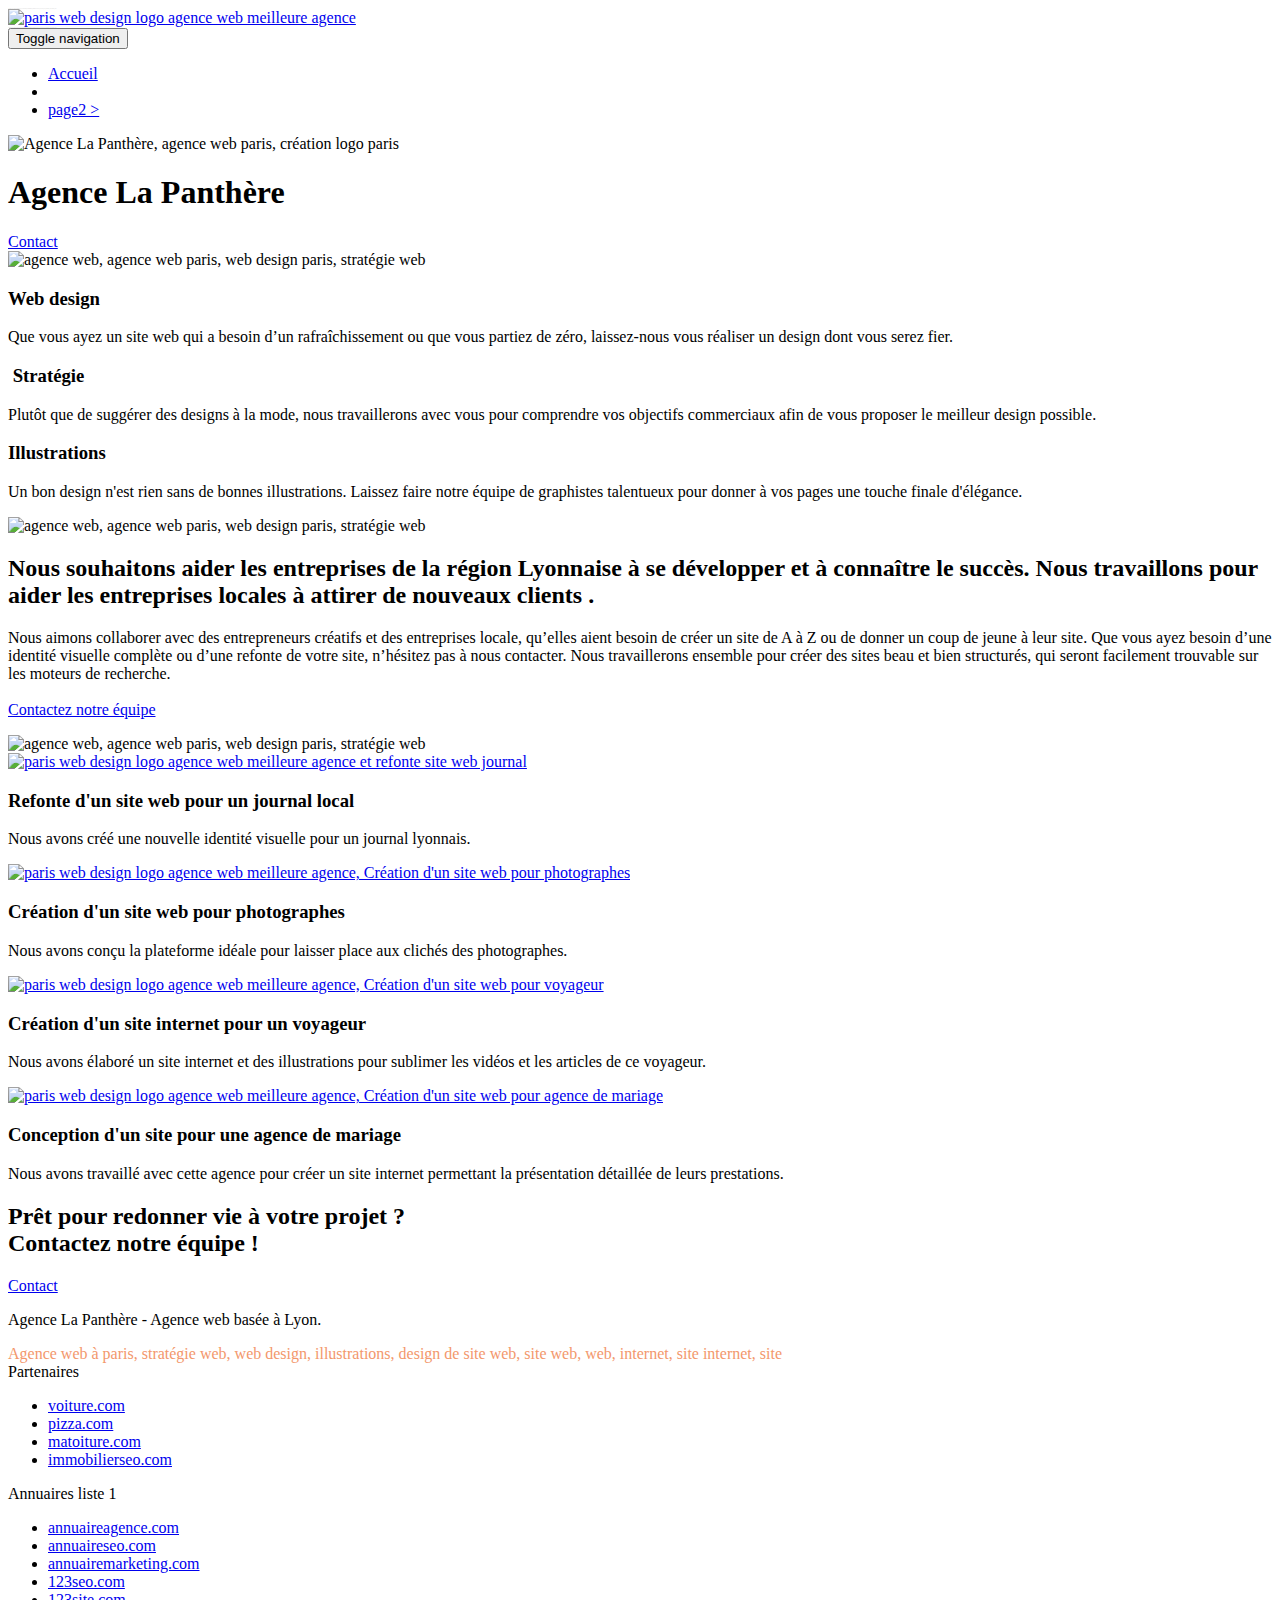
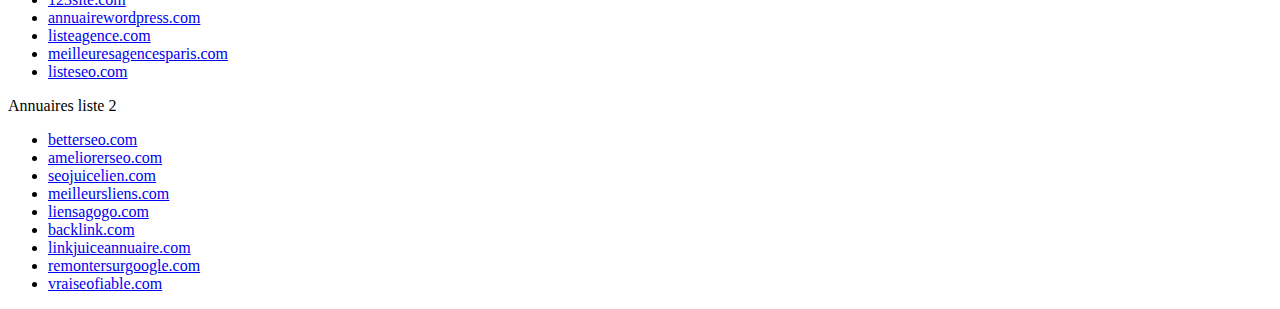
==== index.html @ 96811c32 "first commit" ====
<!doctype html>
<html lang="Default">
<head>
    <meta charset="utf-8">
    <meta name="keywords" content="seo, google, site web, site internet, agence design paris, agence design, agence design,agence design,agence design,agence design,agence design,agence design,agence design,agence design">
    <meta name="description" content="">
    <meta name="viewport" content="width=device-width, initial-scale=1.0, viewport-fit=cover">
    <link rel="shortcut icon" type="image/png" href="favicon.jpg">
    
	<link rel="stylesheet" type="text/css" href="./css/bootstrap.css">
	<link rel="stylesheet" type="text/css" href="style.css">
	<link rel="stylesheet" type="text/css" href="./css/font-awesome.css">
	<link rel="stylesheet" type="text/css" href="./css/et-line.css">
	
    
	<script src="./js/jquery-2.1.0.js"></script>
	<script src="./js/bootstrap.js"></script>
	<script src="./js/blocs.js"></script>
	<script src="./js/jquery.touchSwipe.js" defer></script>
	<script src="./js/gmaps.js"></script>

    <title>.</title>

    
<!-- Analytics -->
 
<!-- Analytics END -->
    
</head>
<body>
<!-- Principal conteneur -->
<div class="page-container">
    
<!-- bloc-0 -->
<div class="bloc bgc-white l-bloc " id="bloc-0">
	<div class="container bloc-sm">

		<nav class="navbar row">
			<div class="navbar-header">
				<div class="keywords" style="color:#cccccc;font-size:1px;">Agence web à paris, stratégie web, web design, illustrations, design de site web, site web, web, internet, site internet, site</div>
				<a class="navbar-brand" href="index.html"><img src="img/agence-la-panthere-monochrome.svg" alt="paris web design logo agence web meilleure agence" height="40" /></a>
				<div class="keywords" style="color:#cccccc;font-size:1px;">Agence web à paris, stratégie web, web design, illustrations, design de site web, site web, web, internet, site internet, site</div>
				<button id="nav-toggle" type="button" class="ui-navbar-toggle navbar-toggle" data-toggle="collapse" data-target=".navbar-1">
					<span class="sr-only">Toggle navigation</span><span class="icon-bar"></span><span class="icon-bar"></span><span class="icon-bar"></span>
				</button>
			</div>
			<div class="collapse navbar-collapse navbar-1 special-dropdown-nav">
				<ul class="site-navigation nav navbar-nav">
					<li>
						<a href="index.html">Accueil</a>
					</li>
					<li>
					</li>
					<li>
						<a href="page2.html">page2 &gt;</a>
					</li>
				</ul>
			</div>
		</nav>
	</div>
</div>
<!-- bloc-0 END -->

<!-- bloc-1-presentation -->
<div class="bloc bgc-dark-slate-blue bg-banniere d-bloc bg-t-edge bloc-bg-texture texture-paper b-parallax" id="bloc-1-hero">
	<div class="container bloc-lg">
		<div class="row tight-width-whitespace">
			<div class="col-sm-12">
				<img src="img/logo.png" class="center-block image-resize-mode" width="100" alt="Agence La Panthère, agence web paris, création logo paris" />
				<h1 class="text-center hero-bloc-text tc-white ">
					Agence La Panthère
				</h1>
				<div class="text-center">
					<a href="page2.html" class="btn btn-lg btn-clean btn-rd cta-hero btn-atomic-tangerine" id="cta-hero">Contact</a>
				</div>
			</div>
		</div>
	</div>
</div>
<!-- bloc-1-presentation END -->

<!-- bloc-2-services -->
<div class="bloc bgc-white l-bloc" id="bloc-2-services">
	<div class="container bloc-md">
		<div class="row">
			<div class="col-sm-12 text-center">
				<img alt="agence web, agence web paris, web design paris, stratégie web" src="img/title.png" />
			</div>
		</div>
		<div class="row voffset-lg med-width-whitespace">
			<div class="col-sm-4">
				<div class="text-center">
					<span class="et-icon-browser sm-shadow icon-dark-slate-blue icons icon-lg"></span>
				</div>
				<h3 class="mg-md text-center">
					Web design
				</h3>
				<p class="text-center ">
					Que vous ayez un site web qui a besoin d&rsquo;un rafraîchissement ou que vous partiez de zéro, laissez-nous vous réaliser un design dont vous serez fier.
				</p>
			</div>
			<div class="col-sm-4">
				<div class="text-center">
					<span class="et-icon-presentation sm-shadow icon-dark-slate-blue icons icon-lg"></span>
				</div>
				<h3 class="mg-md text-center">
					&nbsp;Stratégie
				</h3>
				<p class="text-center ">
					Plutôt que de suggérer des designs à la mode, nous travaillerons avec vous pour comprendre vos objectifs commerciaux afin de vous proposer le meilleur design possible.<br>
				</p>
			</div>
			<div class="col-sm-4">
				<div class="text-center">
					<span class="et-icon-edit sm-shadow icon-dark-slate-blue icons icon-lg"></span>
				</div>
				<h3 class="mg-md text-center">
					Illustrations
				</h3>
				<p class="text-center ">
					Un bon design n'est rien sans de bonnes illustrations. Laissez faire notre équipe de graphistes talentueux pour donner à vos pages une touche finale d'élégance.
				</p>
			</div>
		</div>
		<div class="row voffset-lg voffset">
			<div class="col-xs-12 col-md-8 col-md-offset-2 text-center">
				<img alt="agence web, agence web paris, web design paris, stratégie web" src="img/citation.png" />

			</div>
		</div>
	</div>
</div>
<!-- bloc-2-services END -->

<!-- bloc-3-what-i-do -->
<div class="bloc tc-white bgc-atomic-tangerine bg-presentation d-bloc bloc-bg-texture texture-paper b-parallax" id="bloc-3-what-i-do">
	<div class="container bloc-lg">
		<div class="row tight-width-whitespace black-background">
			<div class="col-sm-12">
				<h2 class="mg-md text-center tc-white">
					Nous souhaitons aider les entreprises de la région Lyonnaise à se développer et à connaître le succès. Nous travaillons pour aider les entreprises locales à attirer de nouveaux clients .<br>
				</h2>
				<p class="text-center white">
					Nous aimons collaborer avec des entrepreneurs créatifs et des entreprises locale, qu’elles aient besoin de créer un site de A à Z ou de donner un coup de jeune à leur site. Que vous ayez besoin d’une identité visuelle complète ou d’une refonte de votre site, n’hésitez pas à nous contacter. Nous travaillerons ensemble pour créer des sites beau et bien structurés, qui seront facilement trouvable sur les moteurs de recherche. <br><br><a class="ltc-white bold-link" href="page2.html">Contactez notre équipe</a><br>
				</p>
			</div>
		</div>
	</div>
</div>
<!-- bloc-3-what-i-do END -->

<!-- bloc-4-portfolio -->
<div class="bloc bgc-white bg-lines-h2-bg bg-repeat l-bloc" id="bloc-4-portfolio">
	<div class="container bloc-lg">
		<div class="row">
			<div class="col-sm-12 text-center">
				<img alt="agence web, agence web paris, web design paris, stratégie web" src="img/title2.png" />
			</div>
		</div>
		<div class="row tight-width-whitespace portfolio-row">
			<div class="col-sm-6">
				<a href="#" data-lightbox="img/1.jpg" data-gallery-id="gallery-1" data-caption="Refonte d'un site web pour un journal local" data-frame="snapshot-lb"><img src="img/1.jpg" alt="paris web design logo agence web meilleure agence et refonte site web journal" class="img-responsive portfolio-thumb" /></a>
				<h3 class="mg-md text-center">
					Refonte d'un site web pour un journal local
				</h3>
				<p class="text-center">
					Nous avons créé une nouvelle identité visuelle pour un journal lyonnais.
				</p>
			</div>
			<div class="col-sm-6">
				<a href="#" data-lightbox="img/2.jpg" data-gallery-id="gallery-1" data-caption="Création d'un site web pour photographes" data-frame="snapshot-lb"><img src="img/2.jpg" class="img-responsive portfolio-thumb" alt="paris web design logo agence web meilleure agence, Création d'un site web pour photographes" /></a>
				<h3 class="mg-md text-center">
					Création d'un site web pour photographes
				</h3>
				<p class="text-center">
					Nous avons conçu la plateforme idéale pour laisser place aux clichés des photographes.
				</p>
			</div>
		</div>
		<div class="row tight-width-whitespace portfolio-row">
			<div class="col-sm-6">
				<a href="#" data-lightbox="img/3.bmp" data-gallery-id="gallery-1" data-caption="Création d'un site internet pour un voyageur" data-frame="snapshot-lb"><img src="img/3.bmp" class="img-responsive portfolio-thumb" alt="paris web design logo agence web meilleure agence, Création d'un site web pour voyageur"/></a>
				<h3 class="mg-md text-center">
					Création d'un site internet pour un voyageur
				</h3>
				<p class="text-center">
					Nous avons élaboré un site internet et des illustrations pour sublimer les vidéos et les articles de ce voyageur.
				</p>
			</div>
			<div class="col-sm-6">
				<a href="#" data-lightbox="img/4.bmp" data-gallery-id="gallery-1" data-caption="Conception d'un site pour une agence de mariage" data-frame="snapshot-lb"><img src="img/4.bmp" class="img-responsive portfolio-thumb" alt="paris web design logo agence web meilleure agence, Création d'un site web pour agence de mariage" /></a>
				<h3 class="mg-md text-center">
					Conception d'un site pour une agence de mariage
				</h3>
				<p class="text-center">
					Nous avons travaillé avec cette agence pour créer un site internet permettant la présentation détaillée de leurs prestations.
				</p>
			</div>
		</div>
	</div>
</div>
<!-- bloc-4-portfolio END -->

<!-- bloc-5-cta -->
<div class="bloc bgc-dark-slate-blue bg-banniere d-bloc bloc-bg-texture texture-paper" id="bloc-5-cta">
	<div class="container bloc-lg">
		<div class="row">
			<h2 class="mg-md text-center tc-white">
				Prêt pour redonner vie à votre projet ?<br>Contactez notre équipe !
			</h2>
			<div class="col-sm-12 text-center">
				<a href="page2.html" class="btn btn-atomic-tangerine btn-clean btn-rd btn-lg cta-hero">Contact</a>
			</div>
		</div>
	</div>
</div>
<!-- bloc-5-cta END -->

<!-- Footer - bloc-8 -->
<div class="bloc bgc-atomic-tangerine d-bloc" id="bloc-8">
	<div class="container bloc-sm">
		<div class="row">
			<div class="col-sm-12">
				<p class="text-center white">
					Agence La Panthère - Agence web basée à Lyon.<br>
				</p>
				<div class="row row-no-gutters social">
					<div class="col-sm-3">
						<div class="text-center">
							<a class="social" href="index.html"><span class="fa fa-twitter icon-md"></span></a>
						</div>
					</div>
					<div class="col-sm-3">
						<div class="text-center">
							<a class="social" href="index.html"><span class="fa fa-facebook icon-md"></span></a>
						</div>
					</div>
					<div class="col-sm-3">
						<div class="text-center">
							<a class="social" href="index.html"><span class="fa fa-dribbble icon-md"></span></a>
						</div>
					</div>
					<div class="col-sm-3">
						<div class="text-center">
							<a class="social" href="index.html"><span class="fa fa-instagram icon-md"></span></a>
						</div>
					</div>
					<div class="keywords" style="color:#F3976C;">Agence web à paris, stratégie web, web design, illustrations, design de site web, site web, web, internet, site internet, site</div>
				</div>
				<div class="row">
					<div class="col-sm-4">
						Partenaires
							<ul>
								<li><a href="voiture.com">voiture.com</a></li>
								<li><a href="pizza.com">pizza.com</a></li>
								<li><a href="matoiture.com">matoiture.com</a></li>
								<li><a href="immobilierseo.com">immobilierseo.com</a></li>
							</ul>		
					</div>
					<div class="col-sm-4">
						Annuaires liste 1
						<ul>
							<li><a href="annuaireagence.com">annuaireagence.com</a></li>
							<li><a href="annuaireseo.com">annuaireseo.com</a></li>
							<li><a href="annuairemarketing.com">annuairemarketing.com</a></li>
							<li><a href="123seoture.com">123seo.com</a></li>
							<li><a href="123site.com">123site.com</a></li>
							<li><a href="annuairewordpress.com">annuairewordpress.com</a></li>
							<li><a href="listeagence.com">listeagence.com</a></li>
							<li><a href="meilleuresagencesparis.com">meilleuresagencesparis.com</a></li>
							<li><a href="listeseo.com">listeseo.com</a></li>
						</ul>
					</div>
					<div class="col-sm-4">
						Annuaires liste 2
						<ul>
							<li><a href="betterseo.com">betterseo.com</a></li>
							<li><a href="ameliorerseo.com">ameliorerseo.com</a></li>
							<li><a href="seojuicelien.com">seojuicelien.com</a></li>
							<li><a href="meilleursliens.com">meilleursliens.com</a></li>
							<li><a href="liensagogo.com">liensagogo.com</a></li>
							<li><a href="backlink.com">backlink.com</a></li>
							<li><a href="linkjuiceannuaire.com">linkjuiceannuaire.com</a></li>
							<li><a href="remontersurgoogle.com">remontersurgoogle.com</a></li>
							<li><a href="vraiseofiable.com">vraiseofiable.com</a></li>
						</ul>
					</div>
				</div>
			</div>
		</div>
	</div>
</div>
<!-- Footer - bloc-8 END -->

</div>
<!-- Principal conteneur END -->
    

</body>
</html>
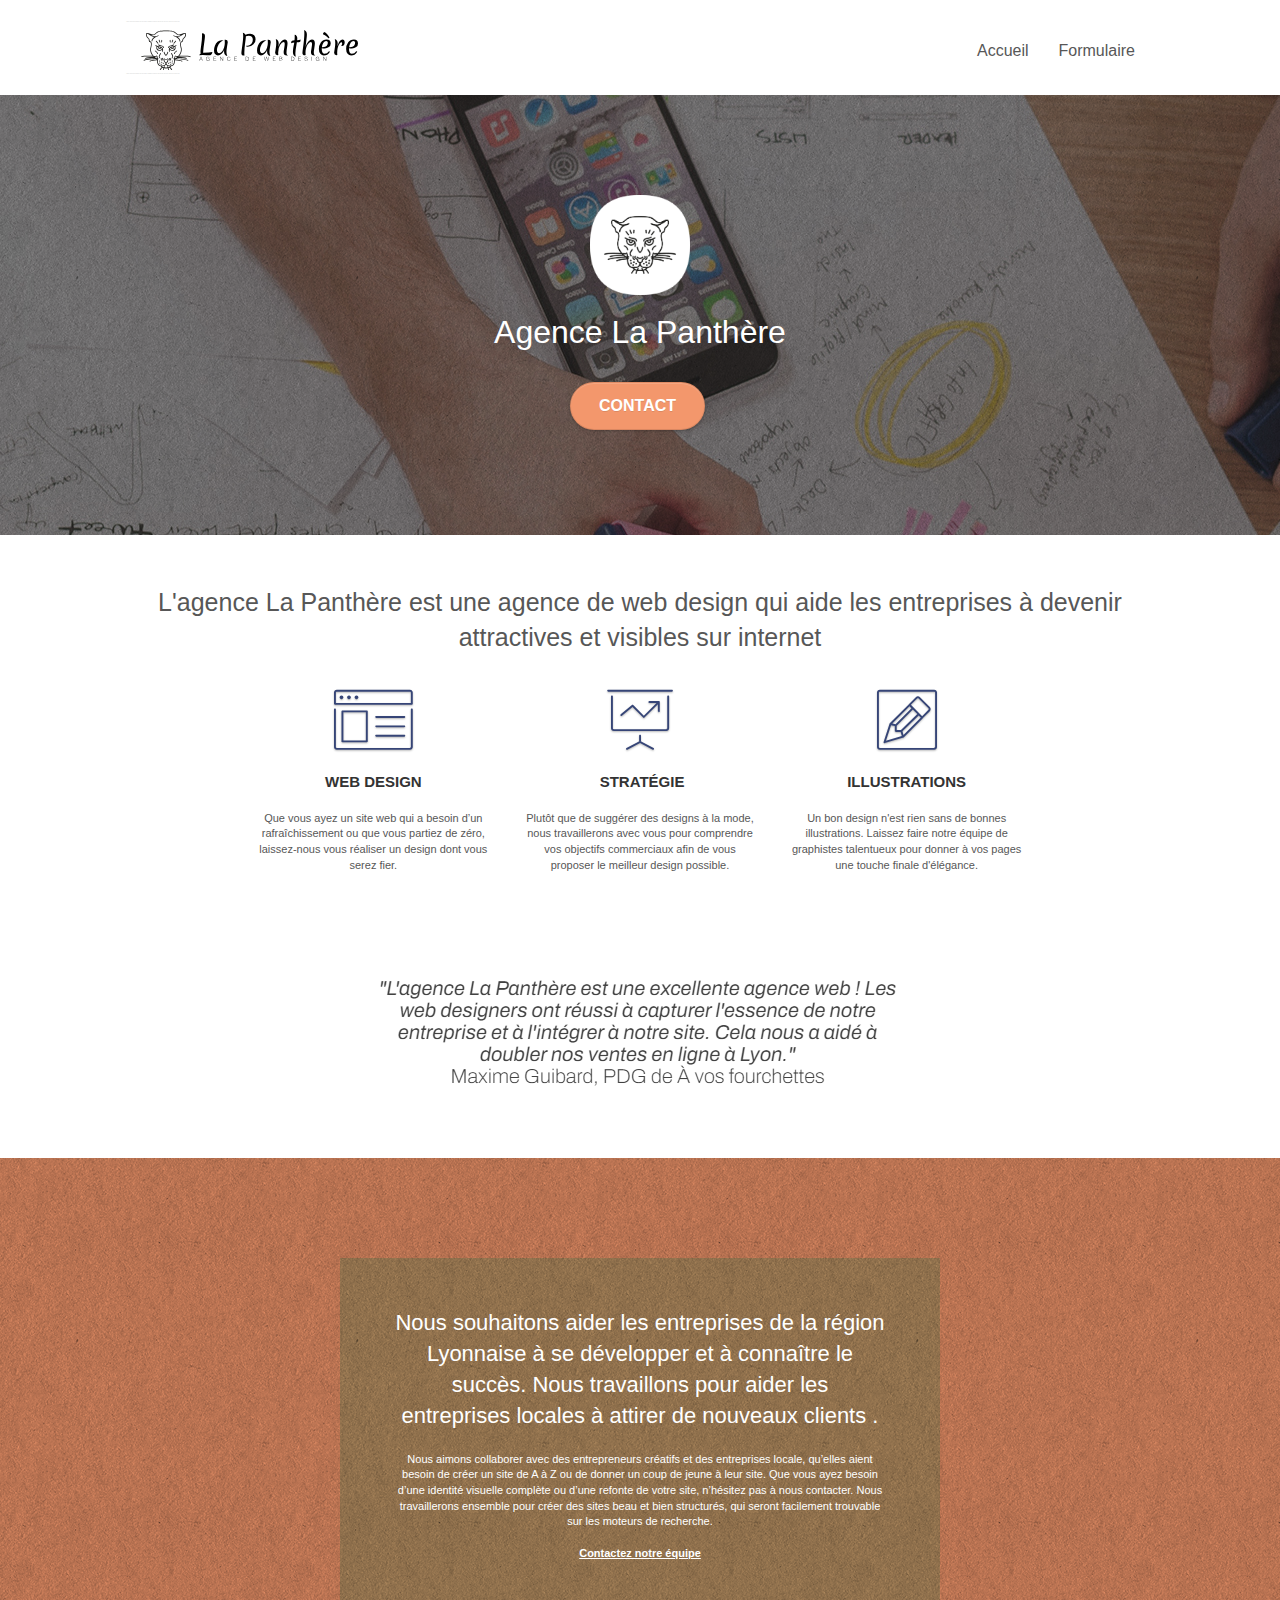
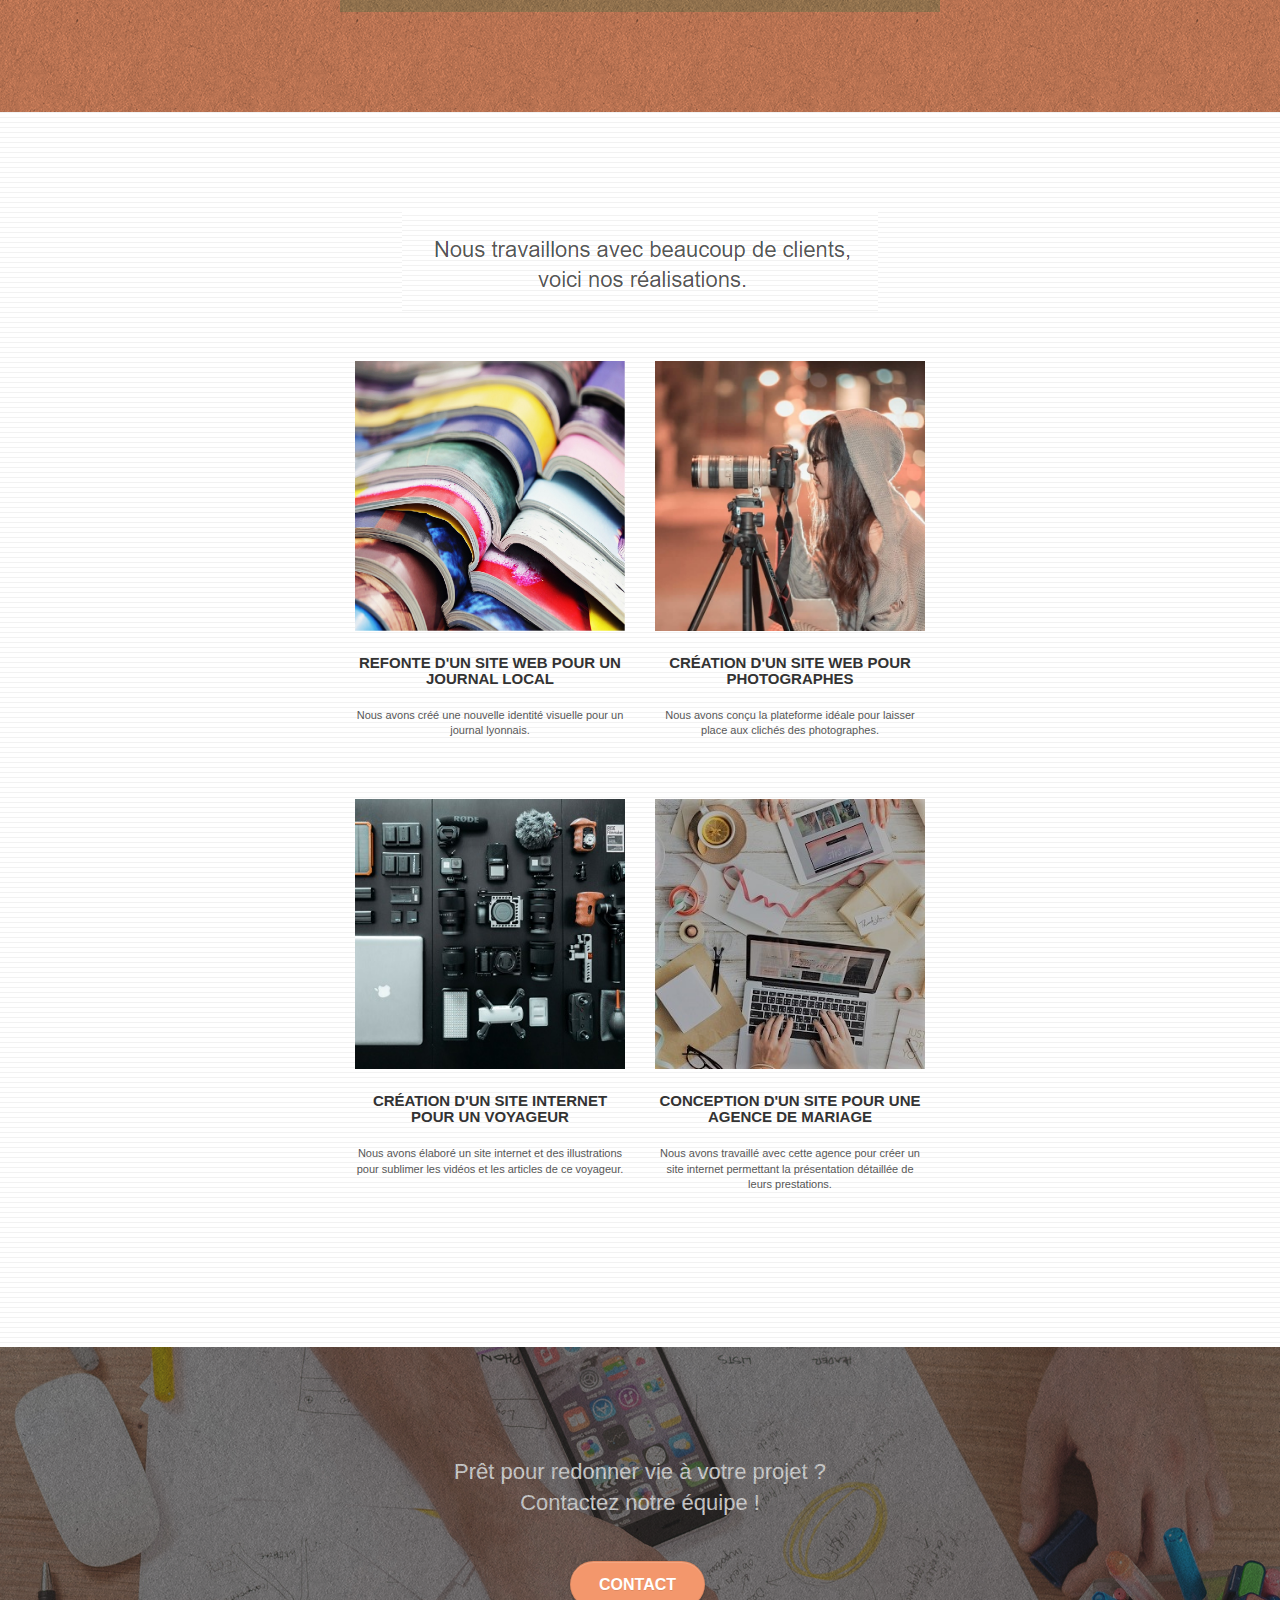
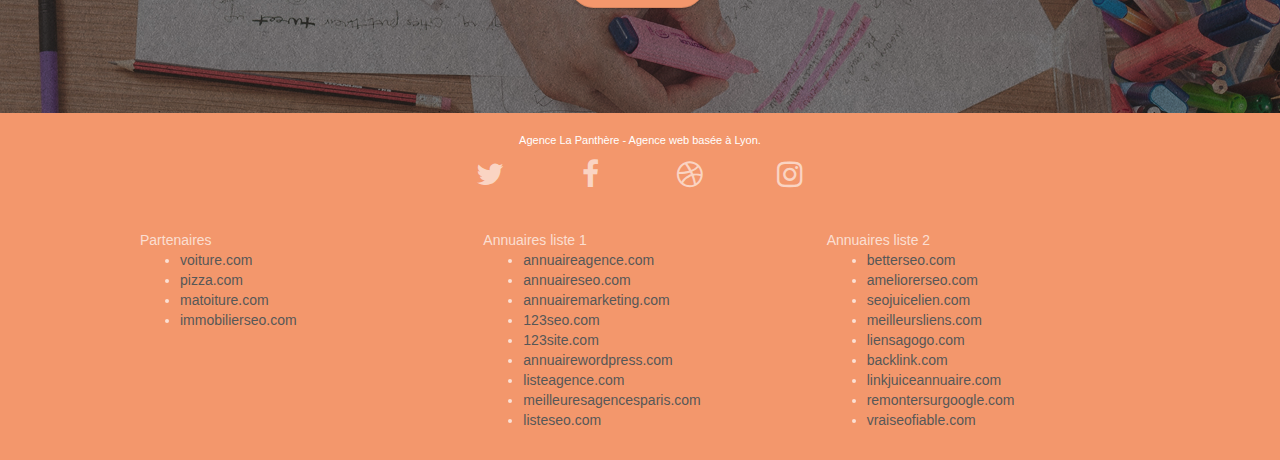
==== commit 85d991bf: "ajout de 8 changements" ====
--- a/index.html
+++ b/index.html
@@ -1,5 +1,5 @@
 <!doctype html>
-<html lang="Default">
+<html lang="fr">
 <head>
     <meta charset="utf-8">
     <meta name="keywords" content="seo, google, site web, site internet, agence design paris, agence design, agence design,agence design,agence design,agence design,agence design,agence design,agence design,agence design">
@@ -19,7 +19,7 @@
 	<script src="./js/jquery.touchSwipe.js" defer></script>
 	<script src="./js/gmaps.js"></script>
 
-    <title>.</title>
+    <title>La Panthère</title>
 
     
 <!-- Analytics -->
@@ -52,7 +52,7 @@
 					<li>
 					</li>
 					<li>
-						<a href="page2.html">page2 &gt;</a>
+						<a href="page2.html">Formulaire</a>
 					</li>
 				</ul>
 			</div>
@@ -83,8 +83,8 @@
 <div class="bloc bgc-white l-bloc" id="bloc-2-services">
 	<div class="container bloc-md">
 		<div class="row">
-			<div class="col-sm-12 text-center">
-				<img alt="agence web, agence web paris, web design paris, stratégie web" src="img/title.png" />
+			<div class="paragraphe-block-2">
+				<p> L'agence La Panthère est une agence de web design qui aide les entreprises à devenir attractives et visibles sur internet </p>
 			</div>
 		</div>
 		<div class="row voffset-lg med-width-whitespace">
--- a/style.css
+++ b/style.css
@@ -0,0 +1,1049 @@
+body {
+    margin: 0;
+    padding: 0;
+    background: #FFF;
+    overflow-x: hidden;
+    -webkit-font-smoothing: antialiased;
+    -moz-osx-font-smoothing: grayscale;
+}
+
+a,
+button {
+    transition: all .3s ease-in-out;
+    outline: none!important;
+}
+
+a:hover {
+    text-decoration: none;
+    cursor: pointer;
+}
+
+#page-loading-blocs-notifaction {
+    position: fixed;
+    top: 0;
+    bottom: 0;
+    width: 100%;
+    z-index: 100000;
+    background: #FFFFFF url("img/pageload-spinner.gif") no-repeat center center;
+}
+
+.bloc {
+    width: 100%;
+    clear: both;
+    background: 50% 50% no-repeat;
+    padding: 0 50px;
+    -webkit-background-size: cover;
+    -moz-background-size: cover;
+    -o-background-size: cover;
+    background-size: cover;
+    position: relative;
+}
+
+.bloc .container {
+    padding-left: 0;
+    padding-right: 0;
+}
+
+.bloc-lg {
+    padding: 100px 50px;
+}
+
+.bloc-md {
+    padding: 50px;
+}
+
+.bloc-sm {
+    padding: 20px 50px;
+}
+
+.bg-center,
+.bg-l-edge,
+.bg-r-edge,
+.bg-t-edge,
+.bg-b-edge,
+.bg-tl-edge,
+.bg-bl-edge,
+.bg-tr-edge,
+.bg-br-edge,
+.bg-repeat {
+    -webkit-background-size: auto!important;
+    -moz-background-size: auto!important;
+    -o-background-size: auto!important;
+    background-size: auto!important;
+}
+
+.bg-repeat {
+    background: repeat;
+}
+
+.bg-t-edge {
+    background: top no-repeat;
+}
+
+.bloc-bg-texture::before {
+    content: "";
+    background-size: 2px 2px;
+    position: absolute;
+    top: 0;
+    bottom: 0;
+    left: 0;
+    right: 0;
+}
+
+.texture-paper::before {
+    background: url("img/texture-paper.png");
+    background-size: 280px 280px;
+}
+
+.b-parallax {
+    background-attachment: fixed;
+}
+
+.d-bloc {
+    color: rgba(255, 255, 255, .7);
+}
+
+.d-bloc button:hover {
+    color: rgba(255, 255, 255, .9);
+}
+
+.d-bloc .icon-round,
+.d-bloc .icon-square,
+.d-bloc .icon-rounded,
+.d-bloc .icon-semi-rounded-a,
+.d-bloc .icon-semi-rounded-b {
+    border-color: rgba(255, 255, 255, .9);
+}
+
+.d-bloc .divider-h span {
+    border-color: rgba(255, 255, 255, .2);
+}
+
+.d-bloc .a-btn,
+.d-bloc .navbar a,
+.d-bloc .navbar-brand,
+.d-bloc a .icon-sm,
+.d-bloc a .icon-md,
+.d-bloc a .icon-lg,
+.d-bloc a .icon-xl,
+.d-bloc h1 a,
+.d-bloc h2 a,
+.d-bloc h3 a,
+.d-bloc h4 a,
+.d-bloc h5 a,
+.d-bloc h6 a,
+.d-bloc p a {
+    color: rgba(255, 255, 255, .6);
+}
+
+.d-bloc .a-btn:hover,
+.d-bloc .navbar a:hover,
+.d-bloc .navbar-brand:hover,
+.d-bloc a:hover .icon-sm,
+.d-bloc a:hover .icon-md,
+.d-bloc a:hover .icon-lg,
+.d-bloc a:hover .icon-xl,
+.d-bloc h1 a:hover,
+.d-bloc h2 a:hover,
+.d-bloc h3 a:hover,
+.d-bloc h4 a:hover,
+.d-bloc h5 a:hover,
+.d-bloc h6 a:hover,
+.d-bloc p a:hover {
+    color: rgba(255, 255, 255, 1);
+}
+
+.d-bloc .navbar-toggle .icon-bar {
+    background: rgba(255, 255, 255, 1);
+}
+
+.d-bloc .btn-wire,
+.d-bloc .btn-wire:hover {
+    color: rgba(255, 255, 255, 1);
+    border-color: rgba(255, 255, 255, 1);
+}
+
+.d-bloc .panel {
+    color: rgba(0, 0, 0, .5);
+}
+
+.d-bloc .panel button:hover {
+    color: rgba(0, 0, 0, .7);
+}
+
+.d-bloc .panel icon {
+    border-color: rgba(0, 0, 0, .7);
+}
+
+.d-bloc .panel .divider-h span {
+    border-color: rgba(0, 0, 0, .1);
+}
+
+.d-bloc .panel .a-btn {
+    color: rgba(0, 0, 0, .6);
+}
+
+.d-bloc .panel .a-btn:hover {
+    color: rgba(0, 0, 0, 1);
+}
+
+.d-bloc .panel .btn-wire,
+.d-bloc .panel .btn-wire:hover {
+    color: rgba(0, 0, 0, .7);
+    border-color: rgba(0, 0, 0, .3);
+}
+
+.d-bloc .panel,
+.l-bloc {
+    color: rgba(0, 0, 0, .5);
+}
+
+.d-bloc .panel button:hover,
+.l-bloc button:hover {
+    color: rgba(0, 0, 0, .7);
+}
+
+.l-bloc .icon-round,
+.l-bloc .icon-square,
+.l-bloc .icon-rounded,
+.l-bloc .icon-semi-rounded-a,
+.l-bloc .icon-semi-rounded-b {
+    border-color: rgba(0, 0, 0, .7);
+}
+
+.d-bloc .panel .divider-h span,
+.l-bloc .divider-h span {
+    border-color: rgba(0, 0, 0, .1);
+}
+
+.d-bloc .panel .a-btn,
+.l-bloc .a-btn,
+.l-bloc .navbar a,
+.l-bloc .navbar-brand,
+.l-bloc a .icon-sm,
+.l-bloc a .icon-md,
+.l-bloc a .icon-lg,
+.l-bloc a .icon-xl,
+.l-bloc h1 a,
+.l-bloc h2 a,
+.l-bloc h3 a,
+.l-bloc h4 a,
+.l-bloc h5 a,
+.l-bloc h6 a,
+.l-bloc p a {
+    color: rgba(0, 0, 0, .6);
+}
+
+.d-bloc .panel .a-btn:hover,
+.l-bloc .a-btn:hover,
+.l-bloc .navbar a:hover,
+.l-bloc .navbar-brand:hover,
+.l-bloc a:hover .icon-sm,
+.l-bloc a:hover .icon-md,
+.l-bloc a:hover .icon-lg,
+.l-bloc a:hover .icon-xl,
+.l-bloc h1 a:hover,
+.l-bloc h2 a:hover,
+.l-bloc h3 a:hover,
+.l-bloc h4 a:hover,
+.l-bloc h5 a:hover,
+.l-bloc h6 a:hover,
+.l-bloc p a:hover {
+    color: rgba(0, 0, 0, 1);
+}
+
+.l-bloc .navbar-toggle .icon-bar {
+    color: rgba(0, 0, 0, .6);
+}
+
+.d-bloc .panel .btn-wire,
+.d-bloc .panel .btn-wire:hover,
+.l-bloc .btn-wire,
+.l-bloc .btn-wire:hover {
+    color: rgba(0, 0, 0, .7);
+    border-color: rgba(0, 0, 0, .3);
+}
+
+.voffset {
+    margin-top: 30px;
+}
+
+.voffset-lg {
+    margin-top: 80px;
+}
+
+.row-no-gutters {
+    margin-right: 0;
+    margin-left: 0;
+}
+
+.row.row-no-gutters > [class^="col-"],
+.row.row-no-gutters > [class*=" col-"] {
+    padding-right: 0;
+    padding-left: 0;
+}
+
+#bloc-1-hero h1 {
+    font-size: 32px;
+}
+
+.navbar {
+    margin-bottom: 0;
+    z-index: 1;
+}
+
+.navbar-brand {
+    height: auto;
+    padding: 3px 15px;
+    font-size: 25px;
+    font-weight: normal;
+    font-weight: 600;
+    line-height: 44px;
+}
+
+.navbar-brand img {
+    max-height: 200px;
+    margin: 0 5px 0 0;
+    display: inline;
+}
+
+.navbar-brand img[src$=svg] {
+    min-width: 100px;
+}
+
+.nav-center .navbar-brand img {
+    margin: 0;
+}
+
+.navbar .nav {
+    padding-top: 2px;
+    margin-right: -16px;
+    float: right;
+    z-index: 1;
+}
+
+.nav > li {
+    float: left;
+    margin-top: 4px;
+    font-size: 16px;
+}
+
+.navbar-nav .open .dropdown-menu > li > a {
+    text-align: inherit;
+}
+
+.nav > li a:hover,
+.nav > li a:focus {
+    background: transparent;
+}
+
+.navbar-toggle {
+    margin: 10px 10px 0 0;
+    border: 0px;
+}
+
+.navbar-toggle:hover {
+    background: transparent!important;
+}
+
+.navbar-toggle .icon-bar {
+    background-color: rgba(0, 0, 0, .5);
+    width: 26px;
+}
+
+.nav-invert .navbar .nav {
+    float: left;
+}
+
+.nav-invert .navbar-header,
+.nav-invert .navbar-brand {
+    float: right;
+    position: relative;
+    z-index: 2;
+}
+
+@media (min-width: 768px) {
+    .site-navigation {
+        position: absolute;
+        top: 50%;
+        right: 20px;
+        transform: translate(0, -50%);
+        -webkit-transform: translateY(-50%);
+    }
+    .nav > li .dropdown-menu a,
+    .nav > li .dropdown-menu a:hover {
+        color: #484848;
+    }
+    .nav-invert .site-navigation {
+        left: 0;
+        right: 0;
+    }
+    .nav-center {
+        text-align: center;
+    }
+    .nav-center .navbar-header {
+        width: 100%;
+    }
+    .nav-center .navbar-header,
+    .nav-center .navbar-brand,
+    .nav-center .nav > li {
+        float: none;
+        display: inline-block;
+    }
+    .nav-center .site-navigation {
+        position: relative;
+        width: 100%;
+        right: 0;
+        margin-right: 0px;
+        margin-top: 20px;
+    }
+    .nav-center.mini-nav .navbar-toggle {
+        float: none;
+        margin: 10px auto 0;
+    }
+}
+
+.nav > li > .dropdown a {
+    background: none!important;
+    display: block;
+    padding: 14px 15px;
+}
+
+nav .caret {
+    margin: 0 5px;
+}
+
+.dropdown-menu .dropdown-menu {
+    top: -8px;
+    left: 100%;
+}
+
+.dropdown-menu .dropmenu-flow-right {
+    top: 100%;
+    left: 0;
+    margin-left: -1px;
+    border-top-left-radius: 0;
+    border-top-right-radius: 0;
+}
+
+.dropdown-menu .dropdown span {
+    border: 4px solid black;
+    border-top-color: transparent;
+    border-right-color: transparent;
+    border-bottom-color: transparent;
+    margin: 6px -5px 0 0!important;
+    float: right;
+}
+
+.mg-md {
+    margin-top: 10px;
+    margin-bottom: 20px;
+}
+
+.mg-lg {
+    margin-top: 10px;
+    margin-bottom: 40px;
+}
+
+.btn {
+    margin: 0 5px 5px 0;
+}
+
+.btn.pull-right {
+    margin: 0 0 5px 5px;
+}
+
+.btn-d,
+.btn-d:hover,
+.btn-d:focus {
+    color: #FFF;
+    background: rgba(0, 0, 0, .3);
+}
+
+button {
+    outline: none!important;
+}
+
+.btn-rd {
+    border-radius: 40px;
+}
+
+.btn-clean {
+    border: 1px solid rgba(0, 0, 0, .08);
+    border-bottom-color: rgba(0, 0, 0, .1);
+    text-shadow: 0 1px 0 rgba(0, 0, 1, .1);
+    box-shadow: 0 1px 3px rgba(0, 0, 1, .25), inset 0 1px 0 0 rgba(255, 255, 255, .15);
+}
+
+.icon-md {
+    font-size: 30px!important;
+}
+
+.icon-lg {
+    font-size: 60px!important;
+}
+
+.sm-shadow {
+    text-shadow: 0 1px 2px rgba(0, 0, 0, .3);
+}
+
+.panel-sq,
+.panel-sq .panel-heading,
+.panel-sq .panel-footer {
+    border-radius: 0;
+}
+
+.panel-rd {
+    border-radius: 30px;
+}
+
+.panel-rd .panel-heading {
+    border-radius: 29px 29px 0 0;
+}
+
+.panel-rd .panel-footer {
+    border-radius: 0 0 29px 29px;
+}
+
+.form-control {
+    border-color: rgba(0, 0, 0, .1);
+    box-shadow: none;
+}
+
+.scrollToTop {
+    width: 40px;
+    height: 40px;
+    position: fixed;
+    bottom: 20px;
+    right: 20px;
+    opacity: 0;
+    z-index: 500;
+    transition: all .3s ease-in-out;
+}
+
+.scrollToTop span {
+    margin-top: 6px;
+}
+
+.showScrollTop {
+    font-size: 14px;
+    opacity: 1;
+}
+
+a[data-lightbox] {
+    position: relative;
+    display: block;
+    text-align: center;
+}
+
+a[data-lightbox]:hover::before {
+    content: "+";
+    font-family: "HelveticaNeue-Light", "Helvetica Neue Light", "Helvetica Neue", Helvetica, Arial;
+    font-size: 32px;
+    width: 50px;
+    height: 50px;
+    margin-left: -25px;
+    border-radius: 50%;
+    background: rgba(0, 0, 0, .6);
+    color: #FFF;
+    font-weight: 100;
+    z-index: 1;
+    position: absolute;
+    top: 50%;
+    transform: translateY(-50%);
+    -webkit-transform: translateY(-50%);
+}
+
+a[data-lightbox]:hover img {
+    opacity: 0.6;
+    -webkit-animation-fill-mode: none;
+    animation-fill-mode: none;
+}
+
+#lightbox-modal {
+    display: flex;
+    align-items: center;
+}
+
+#lightbox-modal .modal-dialog {
+    width: 90%;
+    max-width: 900px;
+    margin: 0 auto 0;
+}
+
+#lightbox-modal .modal-dialog img {
+    max-height: 90vh;
+    margin: 0 auto;
+}
+
+.lightbox-caption {
+    padding: 20px;
+    color: #FFF;
+    background: rgba(0, 0, 0, .5);
+    position: absolute;
+    left: 15px;
+    right: 15px;
+    bottom: 5px;
+}
+
+.close-lightbox {
+    color: #FFF;
+    font-size: 30px;
+    position: absolute;
+    top: 20px;
+    right: 20px;
+    z-index: 20;
+    background: rgba(0, 0, 0, .5);
+    border: none;
+    line-height: 30px;
+    padding: 0 9px 5px;
+    opacity: 0.3;
+}
+
+.close-lightbox:hover,
+.next-lightbox:hover,
+.prev-lightbox:hover {
+    opacity: 1.0;
+    color: #FFF;
+}
+
+.next-lightbox,
+.prev-lightbox {
+    font-size: 20px;
+    color: rgba(255, 255, 255, .9);
+    background: rgba(0, 0, 0, .5);
+    transition: all .2s ease-in-out;
+    position: absolute;
+    top: 45%;
+    z-index: 1;
+    opacity: 0.4;
+}
+
+.next-lightbox {
+    padding: 6px 8px 1px 13px;
+    right: 25px;
+}
+
+.prev-lightbox {
+    padding: 6px 13px 1px 10px;
+    left: 25px;
+}
+
+.snapshot-lb .modal-body {
+    padding-bottom: 45px;
+}
+
+.snapshot-lb .lightbox-caption {
+    padding: 0;
+    color: rgba(0, 0, 0, .5);
+    background: none;
+}
+
+h1,
+h2,
+h3,
+h4,
+h5,
+h6,
+p,
+label,
+.btn,
+a {
+    font-family: "helvetica";
+    font-weight: 400;
+    color: #575757!important;
+}
+
+.container {
+    max-width: 1000px;
+}
+
+.hero-bloc-text {
+    font-size: 38px;
+}
+
+.hero-bloc-text-sub {
+    font-size: 36px;
+}
+
+.statement-bloc-text {
+    line-height: 26px;
+    font-style: italic;
+    font-size: 20px;
+    text-align: center;
+    font-weight: lighter;
+    max-width: 520px;
+    margin: auto auto auto auto;
+}
+
+p {
+    font-size: 11px;
+}
+
+.tight-width-whitespace {
+    max-width: 600px;
+    margin: auto auto auto auto;
+}
+
+.h1 {
+    font-size: 20px;
+    font-family: "Open Sans";
+}
+
+.cta-hero {
+    margin-top: 22px;
+    color: #FFFFFF!important;
+    text-transform: uppercase;
+    padding: 12px 28px 12px 28px;
+    font-size: 16px;
+    font-weight: 700;
+}
+
+.social {
+    max-width: 400px;
+    margin: auto auto auto auto;
+}
+
+h2 {
+    font-size: 22px;
+    line-height: 1.4em;
+}
+
+h3 {
+    font-size: 15px;
+    text-transform: uppercase;
+    font-weight: 700;
+    color: #333333!important;
+}
+
+.med-width-whitespace {
+    max-width: 800px;
+    margin: auto auto auto auto;
+    box-shadow: 0px 0px 0px #000000;
+}
+
+.paragraphe-block-2 p
+{
+    font-size: 25px;
+    text-align: center;
+}
+
+h1 {
+    color: #333333!important;
+}
+
+h4 {
+    color: #333333!important;
+}
+
+.icons {
+    margin-bottom: 14px;
+    margin-top: 24px;
+}
+
+.white {
+    color: #FFFFFF!important;
+}
+
+.portfolio-thumb {
+    margin-bottom: 24px;
+}
+
+.portfolio-row {
+    margin-bottom: 44px;
+    margin-top: 50px;
+}
+
+.avatar {
+    box-shadow: 0px 4px 9px rgba(0, 0, 0, 0.3);
+}
+
+.black-background {
+    background-color: rgba(165, 147, 99, 0.7);
+    padding: 40px 40px 40px 40px;
+}
+
+.bold-link {
+    font-weight: 900;
+    text-decoration: underline!important;
+}
+
+.bgc-white {
+    background-color: #FFFFFF;
+}
+
+.bgc-dark-slate-blue {
+    background-color: #364577;
+}
+
+.bgc-atomic-tangerine {
+    background-color: #F3976C;
+}
+
+.tc-white {
+    color: #ffffff!important;
+    text-align: center;
+}
+
+.btn-atomic-tangerine {
+    background: #F3976C;
+    color: #FFFFFF!important;
+}
+
+.btn-atomic-tangerine:hover {
+    background: #c27956!important;
+    color: #FFFFFF!important;
+}
+
+.ltc-white {
+    color: #FFFFFF!important;
+}
+
+.ltc-white:hover {
+    color: #cccccc!important;
+}
+
+.ltc-atomic-tangerine {
+    color: #F3976C!important;
+}
+
+.ltc-atomic-tangerine:hover {
+    color: #c27956!important;
+}
+
+.icon-dark-slate-blue {
+    color: #364577!important;
+    border-color: #364577!important;
+}
+
+.bg-dots-bg {
+    background-image: url("img/dots-bg.png");
+}
+
+.bg-lines-h2-bg {
+    background-image: url("img/lines-h2-bg.png");
+}
+
+.bg-banniere {
+    background-image: url("img/agence-la-panthere.jpg");
+}
+
+.bg-presentation {
+    background-image: url("img/image-de-presentation.bmp");
+}
+
+@media (max-width: 1024px) {
+    .bloc {
+        padding-left: 20px;
+        padding-right: 20px;
+    }
+    .bloc.full-width-bloc,
+    .bloc-tile-2.full-width-bloc .container,
+    .bloc-tile-3.full-width-bloc .container,
+    .bloc-tile-4.full-width-bloc .container {
+        padding-left: 0;
+        padding-right: 0;
+    }
+}
+
+@media (max-width: 992px) and (min-width: 768px) {
+    .navbar .nav {
+        max-width: 80%
+    }
+    .nav-center.navbar .nav {
+        max-width: 100%
+    }
+}
+
+@media only screen and (min-device-width: 768px) and (max-device-width: 1024px) and (orientation: landscape) {
+    .b-parallax {
+        background-attachment: scroll;
+    }
+}
+
+@media only screen and (min-device-width: 1024px) and (max-device-width: 1366px) and (-webkit-min-device-pixel-ratio: 1.5) {
+    .b-parallax {
+        background-attachment: scroll;
+    }
+}
+
+@media (max-width: 991px) {
+    .container {
+        width: 100%;
+    }
+    .b-parallax {
+        background-attachment: scroll;
+    }
+    .page-container,
+    #hero-bloc {
+        overflow-x: hidden;
+        position: relative;
+    }
+    .bloc {
+        padding-left: constant(safe-area-inset-left);
+        padding-right: constant(safe-area-inset-right);
+    }
+    .bloc-group,
+    .bloc-group .bloc {
+        display: block;
+        width: 100%;
+    }
+    .bloc-fill-screen .fill-bloc-top-edge,
+    .bloc-fill-screen .fill-bloc-bottom-edge {
+        padding: 0 20px;
+        padding-left: constant(safe-area-inset-left);
+        padding-right: constant(safe-area-inset-right);
+    }
+}
+
+@media (max-width: 767px) {
+    .page-container {
+        overflow-x: hidden;
+        position: relative;
+    }
+    h1,
+    h2,
+    h3,
+    h4,
+    h5,
+    h6,
+    p,
+    #disqus_thread {
+        padding-left: 10px!important;
+        padding-right: 10px!important;
+    }
+    .b-parallax {
+        background-attachment: scroll;
+    }
+    .navbar .nav {
+        padding-top: 0;
+        border-top: 1px solid rgba(0, 0, 0, .2);
+        float: none!important;
+    }
+    .navbar.row {
+        margin-left: 0;
+        margin-right: 0;
+    }
+    .site-navigation {
+        position: inherit;
+        transform: none;
+        -webkit-transform: none;
+        -ms-transform: none;
+    }
+    .nav > li {
+        margin-top: 0;
+        border-bottom: 1px solid rgba(0, 0, 0, .1);
+        background: rgba(0, 0, 0, .05);
+        text-align: left;
+        padding-left: 15px;
+        width: 100%;
+    }
+    .nav > li:hover {
+        background: rgba(0, 0, 0, .08);
+    }
+    .dropdown .dropdown a .caret {
+        float: none;
+        margin: 5px 0 0 10px!important;
+        border: 4px solid black;
+        border-bottom-color: transparent;
+        border-right-color: transparent;
+        border-left-color: transparent;
+    }
+    #hero-bloc .navbar .nav {
+        background: rgba(0, 0, 0, .8);
+    }
+    #hero-bloc .navbar .nav a {
+        color: rgba(255, 255, 255, .6);
+    }
+    .hero {
+        padding: 50px 0;
+    }
+    .hero-nav {
+        left: -1px;
+        right: -1px;
+    }
+    .navbar-collapse {
+        padding: 0;
+        overflow-x: hidden;
+        -webkit-box-shadow: none;
+        box-shadow: none;
+    }
+    .navbar-brand img {
+        max-height: 40px;
+        width: auto;
+    }
+    .nav-invert .navbar-header {
+        float: none;
+        width: 100%;
+    }
+    .nav-invert .navbar-toggle {
+        float: left;
+        margin-left: 10px;
+    }
+    .bloc {
+        padding-left: 0;
+        padding-right: 0;
+    }
+    .bloc-xxl,
+    .bloc-xl,
+    .bloc-lg {
+        padding: 40px 0;
+    }
+    .bloc-sm,
+    .bloc-md {
+        padding-left: 0;
+        padding-right: 0;
+    }
+    .bloc-tile-2 .container,
+    .bloc-tile-3 .container,
+    .bloc-tile-4 .container,
+    .bloc-fill-screen .fill-bloc-top-edge,
+    .bloc-fill-screen .fill-bloc-bottom-edge {
+        padding-left: 0;
+        padding-right: 0;
+    }
+    .a-block {
+        padding: 0 10px;
+    }
+    .btn-dwn {
+        display: none;
+    }
+    .voffset {
+        margin-top: 5px;
+    }
+    .voffset-md {
+        margin-top: 20px;
+    }
+    .voffset-lg {
+        margin-top: 30px;
+    }
+    form {
+        padding: 5px;
+    }
+    .close-lightbox {
+        display: inline-block;
+    }
+    .blocsapp-device-iphone5 {
+        background-size: 216px 425px;
+        padding-top: 60px;
+        width: 216px;
+        height: 425px;
+    }
+    .blocsapp-device-iphone5 img {
+        width: 180px;
+        height: 320px;
+    }
+}
+
+@media (max-width: 400px) {
+    .bloc {
+        padding-left: 0;
+        padding-right: 0;
+    }
+}
+
+@media (max-width: 767px) {
+    .bloc-mob-center-text {
+        text-align: center;
+    }
+}--- a/css/et-line.css
+++ b/css/et-line.css
@@ -0,0 +1 @@
+@font-face{font-family:et-line;src:url(../fonts/et-line.eot);src:url(../fonts/et-line.eot?#iefix) format('embedded-opentype'),url(../fonts/et-line.woff) format('woff'),url(../fonts/et-line.ttf) format('truetype'),url(../fonts/et-line.svg#et-line) format('svg');font-weight:400;font-style:normal}.et-icon-adjustments,.et-icon-alarmclock,.et-icon-anchor,.et-icon-aperture,.et-icon-attachment,.et-icon-bargraph,.et-icon-basket,.et-icon-beaker,.et-icon-bike,.et-icon-book-open,.et-icon-briefcase,.et-icon-browser,.et-icon-calendar,.et-icon-camera,.et-icon-caution,.et-icon-chat,.et-icon-circle-compass,.et-icon-clipboard,.et-icon-clock,.et-icon-cloud,.et-icon-compass,.et-icon-desktop,.et-icon-dial,.et-icon-document,.et-icon-documents,.et-icon-download,.et-icon-dribbble,.et-icon-edit,.et-icon-envelope,.et-icon-expand,.et-icon-facebook,.et-icon-flag,.et-icon-focus,.et-icon-gears,.et-icon-genius,.et-icon-gift,.et-icon-global,.et-icon-globe,.et-icon-googleplus,.et-icon-grid,.et-icon-happy,.et-icon-hazardous,.et-icon-heart,.et-icon-hotairballoon,.et-icon-hourglass,.et-icon-key,.et-icon-laptop,.et-icon-layers,.et-icon-lifesaver,.et-icon-lightbulb,.et-icon-linegraph,.et-icon-linkedin,.et-icon-lock,.et-icon-magnifying-glass,.et-icon-map,.et-icon-map-pin,.et-icon-megaphone,.et-icon-mic,.et-icon-mobile,.et-icon-newspaper,.et-icon-notebook,.et-icon-paintbrush,.et-icon-paperclip,.et-icon-pencil,.et-icon-phone,.et-icon-picture,.et-icon-pictures,.et-icon-piechart,.et-icon-presentation,.et-icon-pricetags,.et-icon-printer,.et-icon-profile-female,.et-icon-profile-male,.et-icon-puzzle,.et-icon-quote,.et-icon-recycle,.et-icon-refresh,.et-icon-ribbon,.et-icon-rss,.et-icon-sad,.et-icon-scissors,.et-icon-scope,.et-icon-search,.et-icon-shield,.et-icon-speedometer,.et-icon-strategy,.et-icon-streetsign,.et-icon-tablet,.et-icon-target,.et-icon-telescope,.et-icon-toolbox,.et-icon-tools,.et-icon-tools-2,.et-icon-trophy,.et-icon-tumblr,.et-icon-twitter,.et-icon-upload,.et-icon-video,.et-icon-wallet,.et-icon-wine{font-family:et-line;speak:none;font-style:normal;font-weight:400;font-variant:normal;text-transform:none;line-height:1;-webkit-font-smoothing:antialiased;-moz-osx-font-smoothing:grayscale;display:inline-block}.et-icon-mobile:before{content:"\e000"}.et-icon-laptop:before{content:"\e001"}.et-icon-desktop:before{content:"\e002"}.et-icon-tablet:before{content:"\e003"}.et-icon-phone:before{content:"\e004"}.et-icon-document:before{content:"\e005"}.et-icon-documents:before{content:"\e006"}.et-icon-search:before{content:"\e007"}.et-icon-clipboard:before{content:"\e008"}.et-icon-newspaper:before{content:"\e009"}.et-icon-notebook:before{content:"\e00a"}.et-icon-book-open:before{content:"\e00b"}.et-icon-browser:before{content:"\e00c"}.et-icon-calendar:before{content:"\e00d"}.et-icon-presentation:before{content:"\e00e"}.et-icon-picture:before{content:"\e00f"}.et-icon-pictures:before{content:"\e010"}.et-icon-video:before{content:"\e011"}.et-icon-camera:before{content:"\e012"}.et-icon-printer:before{content:"\e013"}.et-icon-toolbox:before{content:"\e014"}.et-icon-briefcase:before{content:"\e015"}.et-icon-wallet:before{content:"\e016"}.et-icon-gift:before{content:"\e017"}.et-icon-bargraph:before{content:"\e018"}.et-icon-grid:before{content:"\e019"}.et-icon-expand:before{content:"\e01a"}.et-icon-focus:before{content:"\e01b"}.et-icon-edit:before{content:"\e01c"}.et-icon-adjustments:before{content:"\e01d"}.et-icon-ribbon:before{content:"\e01e"}.et-icon-hourglass:before{content:"\e01f"}.et-icon-lock:before{content:"\e020"}.et-icon-megaphone:before{content:"\e021"}.et-icon-shield:before{content:"\e022"}.et-icon-trophy:before{content:"\e023"}.et-icon-flag:before{content:"\e024"}.et-icon-map:before{content:"\e025"}.et-icon-puzzle:before{content:"\e026"}.et-icon-basket:before{content:"\e027"}.et-icon-envelope:before{content:"\e028"}.et-icon-streetsign:before{content:"\e029"}.et-icon-telescope:before{content:"\e02a"}.et-icon-gears:before{content:"\e02b"}.et-icon-key:before{content:"\e02c"}.et-icon-paperclip:before{content:"\e02d"}.et-icon-attachment:before{content:"\e02e"}.et-icon-pricetags:before{content:"\e02f"}.et-icon-lightbulb:before{content:"\e030"}.et-icon-layers:before{content:"\e031"}.et-icon-pencil:before{content:"\e032"}.et-icon-tools:before{content:"\e033"}.et-icon-tools-2:before{content:"\e034"}.et-icon-scissors:before{content:"\e035"}.et-icon-paintbrush:before{content:"\e036"}.et-icon-magnifying-glass:before{content:"\e037"}.et-icon-circle-compass:before{content:"\e038"}.et-icon-linegraph:before{content:"\e039"}.et-icon-mic:before{content:"\e03a"}.et-icon-strategy:before{content:"\e03b"}.et-icon-beaker:before{content:"\e03c"}.et-icon-caution:before{content:"\e03d"}.et-icon-recycle:before{content:"\e03e"}.et-icon-anchor:before{content:"\e03f"}.et-icon-profile-male:before{content:"\e040"}.et-icon-profile-female:before{content:"\e041"}.et-icon-bike:before{content:"\e042"}.et-icon-wine:before{content:"\e043"}.et-icon-hotairballoon:before{content:"\e044"}.et-icon-globe:before{content:"\e045"}.et-icon-genius:before{content:"\e046"}.et-icon-map-pin:before{content:"\e047"}.et-icon-dial:before{content:"\e048"}.et-icon-chat:before{content:"\e049"}.et-icon-heart:before{content:"\e04a"}.et-icon-cloud:before{content:"\e04b"}.et-icon-upload:before{content:"\e04c"}.et-icon-download:before{content:"\e04d"}.et-icon-target:before{content:"\e04e"}.et-icon-hazardous:before{content:"\e04f"}.et-icon-piechart:before{content:"\e050"}.et-icon-speedometer:before{content:"\e051"}.et-icon-global:before{content:"\e052"}.et-icon-compass:before{content:"\e053"}.et-icon-lifesaver:before{content:"\e054"}.et-icon-clock:before{content:"\e055"}.et-icon-aperture:before{content:"\e056"}.et-icon-quote:before{content:"\e057"}.et-icon-scope:before{content:"\e058"}.et-icon-alarmclock:before{content:"\e059"}.et-icon-refresh:before{content:"\e05a"}.et-icon-happy:before{content:"\e05b"}.et-icon-sad:before{content:"\e05c"}.et-icon-facebook:before{content:"\e05d"}.et-icon-twitter:before{content:"\e05e"}.et-icon-googleplus:before{content:"\e05f"}.et-icon-rss:before{content:"\e060"}.et-icon-tumblr:before{content:"\e061"}.et-icon-linkedin:before{content:"\e062"}.et-icon-dribbble:before{content:"\e063"}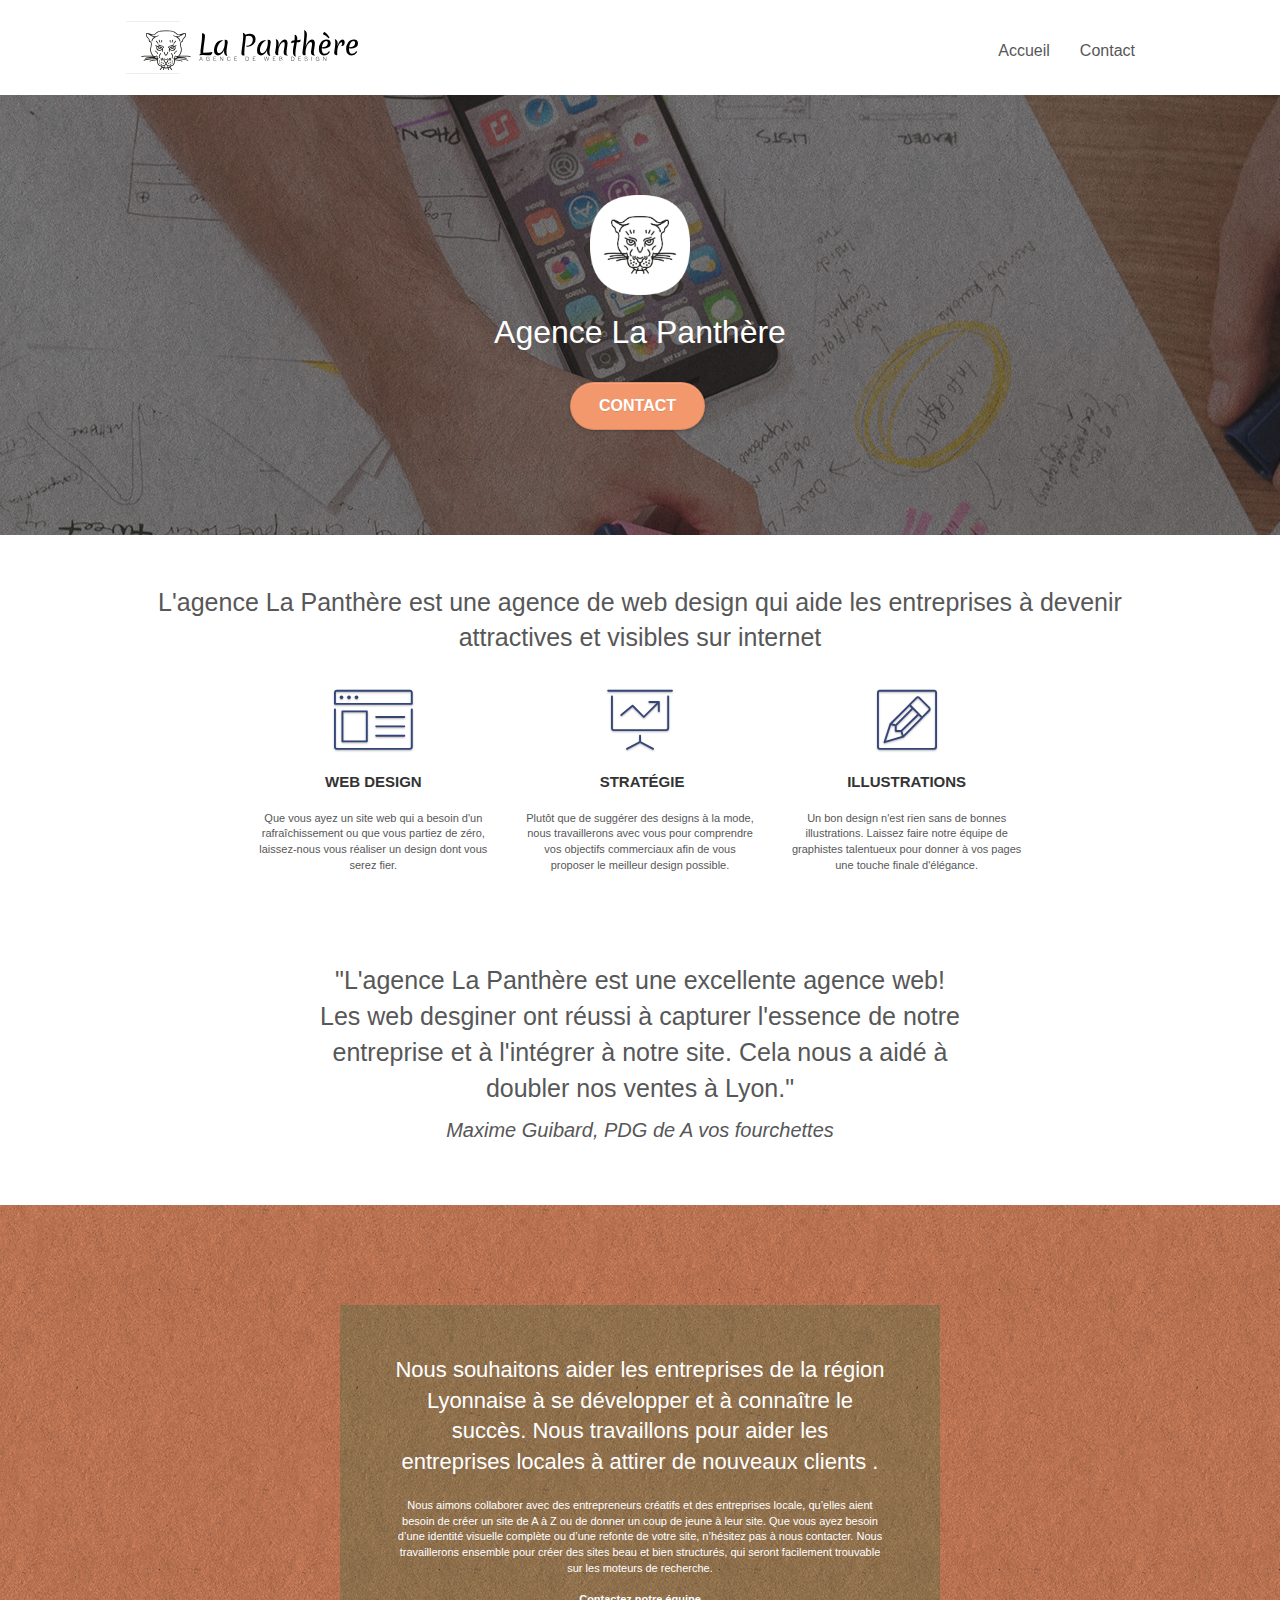
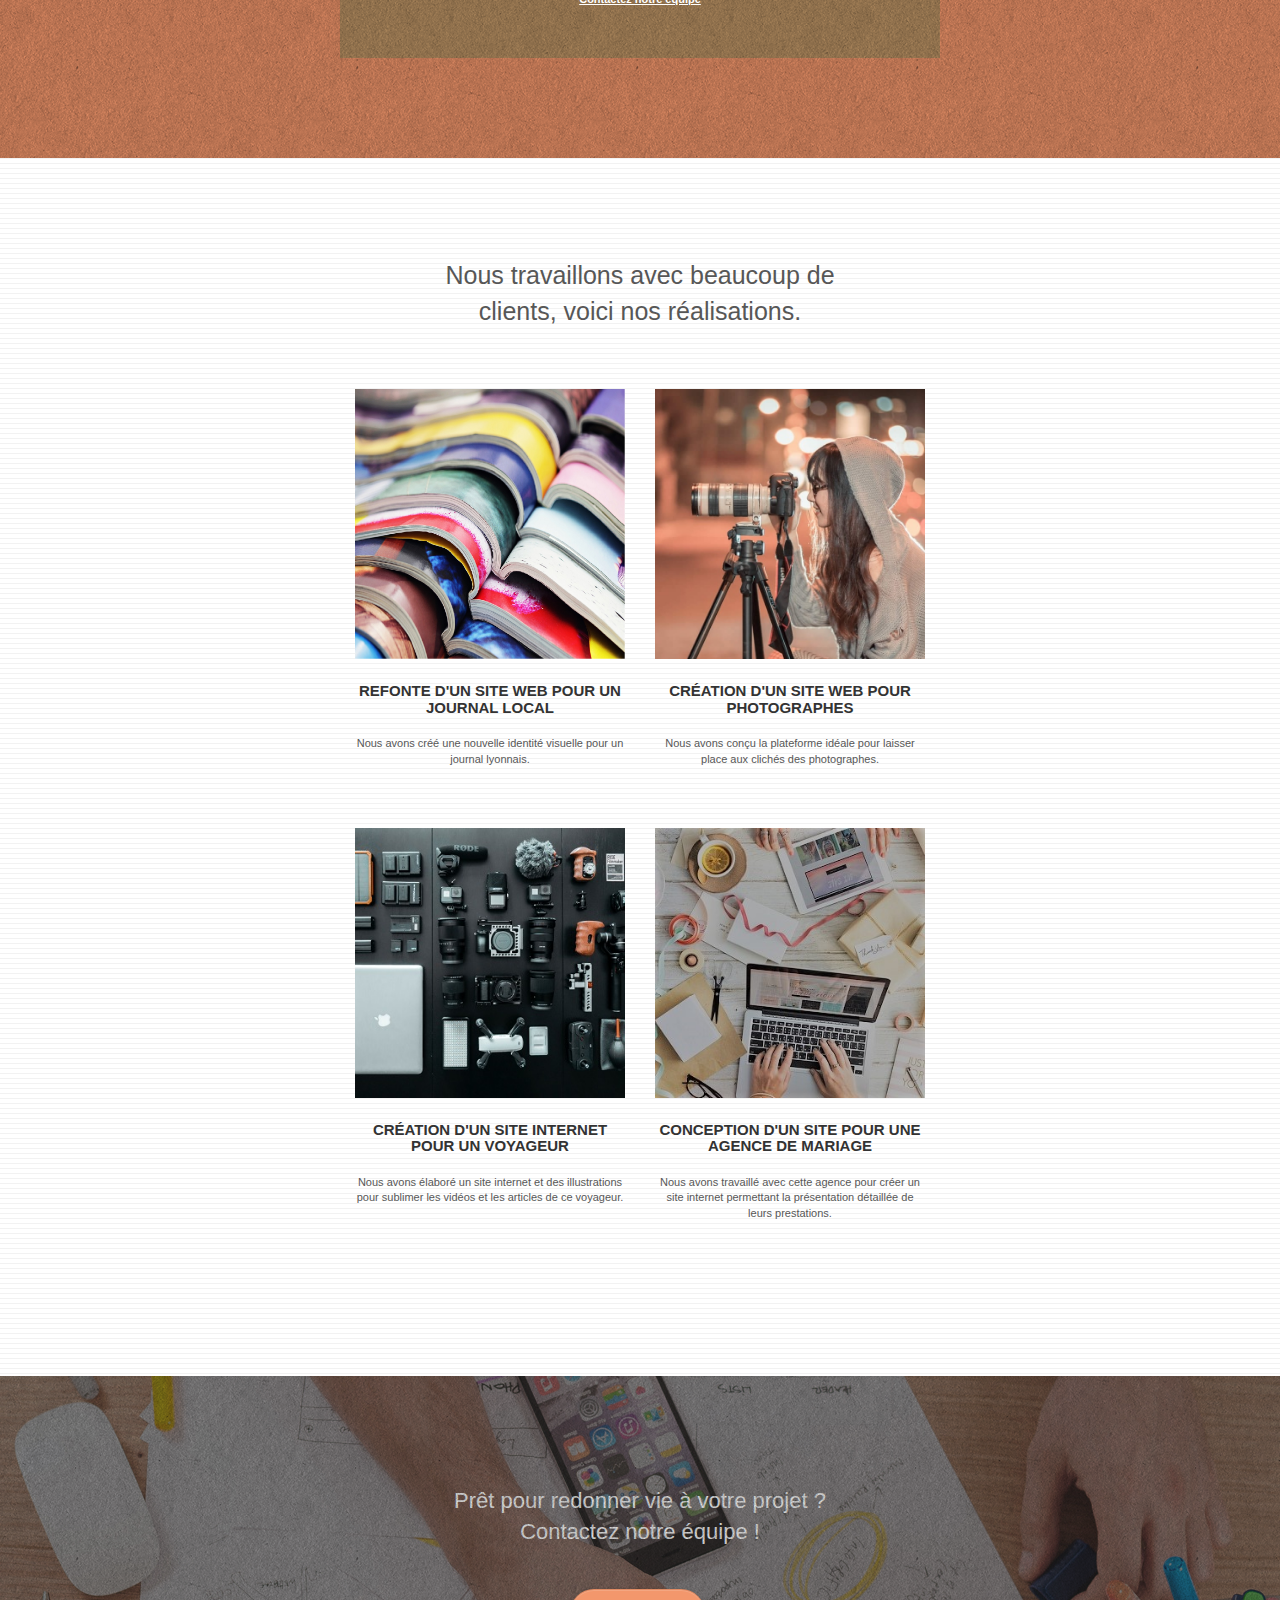
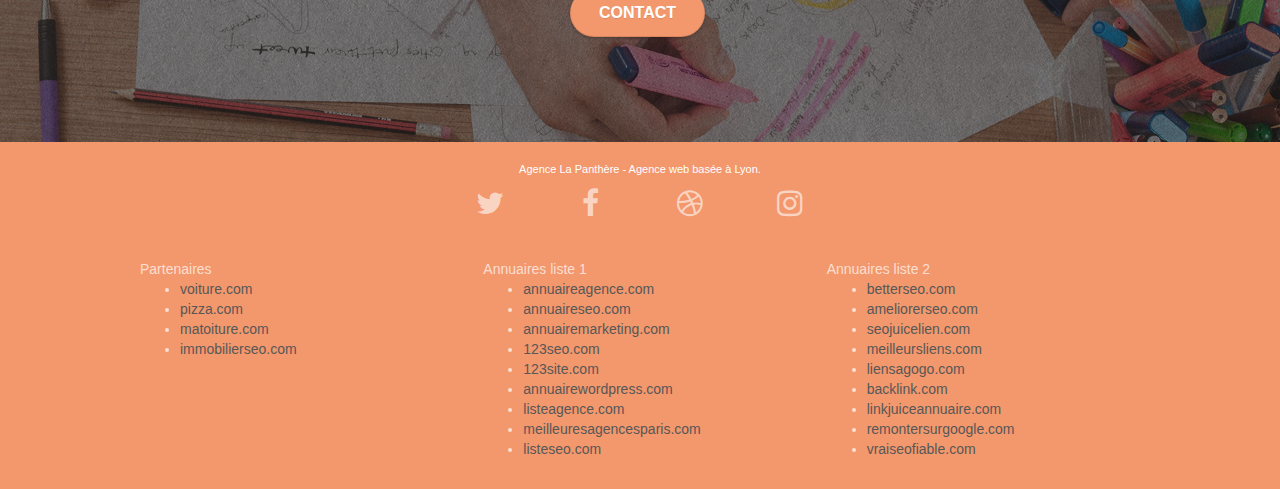
==== commit ea2a3bb9: "remplacer les photos par du texte" ====
--- a/index.html
+++ b/index.html
@@ -38,7 +38,7 @@
 		<nav class="navbar row">
 			<div class="navbar-header">
 				<div class="keywords" style="color:#cccccc;font-size:1px;">Agence web à paris, stratégie web, web design, illustrations, design de site web, site web, web, internet, site internet, site</div>
-				<a class="navbar-brand" href="index.html"><img src="img/agence-la-panthere-monochrome.svg" alt="paris web design logo agence web meilleure agence" height="40" /></a>
+				<a class="navbar-brand" href="index.html"><img src="img/agence-la-panthere-monochrome.svg" alt="Logo du site La Panthère" height="40" /></a>
 				<div class="keywords" style="color:#cccccc;font-size:1px;">Agence web à paris, stratégie web, web design, illustrations, design de site web, site web, web, internet, site internet, site</div>
 				<button id="nav-toggle" type="button" class="ui-navbar-toggle navbar-toggle" data-toggle="collapse" data-target=".navbar-1">
 					<span class="sr-only">Toggle navigation</span><span class="icon-bar"></span><span class="icon-bar"></span><span class="icon-bar"></span>
@@ -52,7 +52,7 @@
 					<li>
 					</li>
 					<li>
-						<a href="page2.html">Formulaire</a>
+						<a href="page2.html">Contact</a>
 					</li>
 				</ul>
 			</div>
@@ -96,7 +96,7 @@
 					Web design
 				</h3>
 				<p class="text-center ">
-					Que vous ayez un site web qui a besoin d&rsquo;un rafraîchissement ou que vous partiez de zéro, laissez-nous vous réaliser un design dont vous serez fier.
+					Que vous ayez un site web qui a besoin d'un rafraîchissement ou que vous partiez de zéro, laissez-nous vous réaliser un design dont vous serez fier.
 				</p>
 			</div>
 			<div class="col-sm-4">
@@ -124,7 +124,8 @@
 		</div>
 		<div class="row voffset-lg voffset">
 			<div class="col-xs-12 col-md-8 col-md-offset-2 text-center">
-				<img alt="agence web, agence web paris, web design paris, stratégie web" src="img/citation.png" />
+				<p class="citation">"L'agence La Panthère est une excellente agence web! Les web desginer ont réussi à capturer l'essence de notre entreprise et à l'intégrer à notre site. Cela nous a aidé à doubler nos ventes à Lyon."</p>
+				<p class="MG">Maxime Guibard, PDG de A vos fourchettes</p>
 
 			</div>
 		</div>
@@ -153,13 +154,13 @@
 <div class="bloc bgc-white bg-lines-h2-bg bg-repeat l-bloc" id="bloc-4-portfolio">
 	<div class="container bloc-lg">
 		<div class="row">
-			<div class="col-sm-12 text-center">
-				<img alt="agence web, agence web paris, web design paris, stratégie web" src="img/title2.png" />
+			<div class="col-sm-12 text-center bloc-real">
+				<p class="realisations">Nous travaillons avec beaucoup de clients, voici nos réalisations.</p>
 			</div>
 		</div>
 		<div class="row tight-width-whitespace portfolio-row">
 			<div class="col-sm-6">
-				<a href="#" data-lightbox="img/1.jpg" data-gallery-id="gallery-1" data-caption="Refonte d'un site web pour un journal local" data-frame="snapshot-lb"><img src="img/1.jpg" alt="paris web design logo agence web meilleure agence et refonte site web journal" class="img-responsive portfolio-thumb" /></a>
+				<a href="#" data-lightbox="img/1.jpg" data-gallery-id="gallery-1" data-caption="Refonte d'un site web pour un journal local" data-frame="snapshot-lb"><img src="img/1.jpg" alt="Refonte d'un site web pour un journal local" class="img-responsive portfolio-thumb" /></a>
 				<h3 class="mg-md text-center">
 					Refonte d'un site web pour un journal local
 				</h3>
@@ -168,7 +169,7 @@
 				</p>
 			</div>
 			<div class="col-sm-6">
-				<a href="#" data-lightbox="img/2.jpg" data-gallery-id="gallery-1" data-caption="Création d'un site web pour photographes" data-frame="snapshot-lb"><img src="img/2.jpg" class="img-responsive portfolio-thumb" alt="paris web design logo agence web meilleure agence, Création d'un site web pour photographes" /></a>
+				<a href="#" data-lightbox="img/2.jpg" data-gallery-id="gallery-1" data-caption="Création d'un site web pour photographes" data-frame="snapshot-lb"><img src="img/2.jpg" class="img-responsive portfolio-thumb" alt="Création d'un site web pour photographes" /></a>
 				<h3 class="mg-md text-center">
 					Création d'un site web pour photographes
 				</h3>
@@ -179,7 +180,7 @@
 		</div>
 		<div class="row tight-width-whitespace portfolio-row">
 			<div class="col-sm-6">
-				<a href="#" data-lightbox="img/3.bmp" data-gallery-id="gallery-1" data-caption="Création d'un site internet pour un voyageur" data-frame="snapshot-lb"><img src="img/3.bmp" class="img-responsive portfolio-thumb" alt="paris web design logo agence web meilleure agence, Création d'un site web pour voyageur"/></a>
+				<a href="#" data-lightbox="img/3.bmp" data-gallery-id="gallery-1" data-caption="Création d'un site internet pour un voyageur" data-frame="snapshot-lb"><img src="img/3.bmp" class="img-responsive portfolio-thumb" alt="Création d'un site web pour voyageur"/></a>
 				<h3 class="mg-md text-center">
 					Création d'un site internet pour un voyageur
 				</h3>
@@ -188,7 +189,7 @@
 				</p>
 			</div>
 			<div class="col-sm-6">
-				<a href="#" data-lightbox="img/4.bmp" data-gallery-id="gallery-1" data-caption="Conception d'un site pour une agence de mariage" data-frame="snapshot-lb"><img src="img/4.bmp" class="img-responsive portfolio-thumb" alt="paris web design logo agence web meilleure agence, Création d'un site web pour agence de mariage" /></a>
+				<a href="#" data-lightbox="img/4.bmp" data-gallery-id="gallery-1" data-caption="Conception d'un site pour une agence de mariage" data-frame="snapshot-lb"><img src="img/4.bmp" class="img-responsive portfolio-thumb" alt="Création d'un site web pour agence de mariage" /></a>
 				<h3 class="mg-md text-center">
 					Conception d'un site pour une agence de mariage
 				</h3>
@@ -227,22 +228,22 @@
 				<div class="row row-no-gutters social">
 					<div class="col-sm-3">
 						<div class="text-center">
-							<a class="social" href="index.html"><span class="fa fa-twitter icon-md"></span></a>
+							<a class="social" href="https://twitter.com"><span class="fa fa-twitter icon-md"></span></a>
 						</div>
 					</div>
 					<div class="col-sm-3">
 						<div class="text-center">
-							<a class="social" href="index.html"><span class="fa fa-facebook icon-md"></span></a>
+							<a class="social" href="facebook.com"><span class="fa fa-facebook icon-md"></span></a>
 						</div>
 					</div>
 					<div class="col-sm-3">
 						<div class="text-center">
-							<a class="social" href="index.html"><span class="fa fa-dribbble icon-md"></span></a>
+							<a class="social" href="basket.com"><span class="fa fa-dribbble icon-md"></span></a>
 						</div>
 					</div>
 					<div class="col-sm-3">
 						<div class="text-center">
-							<a class="social" href="index.html"><span class="fa fa-instagram icon-md"></span></a>
+							<a class="social" href="instagram.com"><span class="fa fa-instagram icon-md"></span></a>
 						</div>
 					</div>
 					<div class="keywords" style="color:#F3976C;">Agence web à paris, stratégie web, web design, illustrations, design de site web, site web, web, internet, site internet, site</div>
--- a/style.css
+++ b/style.css
@@ -196,6 +196,31 @@
 .d-bloc .panel,
 .l-bloc {
     color: rgba(0, 0, 0, .5);
+}
+
+.citation
+{
+    text-align: center;
+    font-size: 25px;
+}
+
+.MG
+{
+    font-size: 20px;
+    font-style: italic;
+}
+
+.bloc-real
+{
+    display: flex;
+    justify-content: center;
+}
+
+.realisations
+{
+    font-size: 25px;
+    text-align: center;
+    width: 400px;
 }
 
 .d-bloc .panel button:hover,
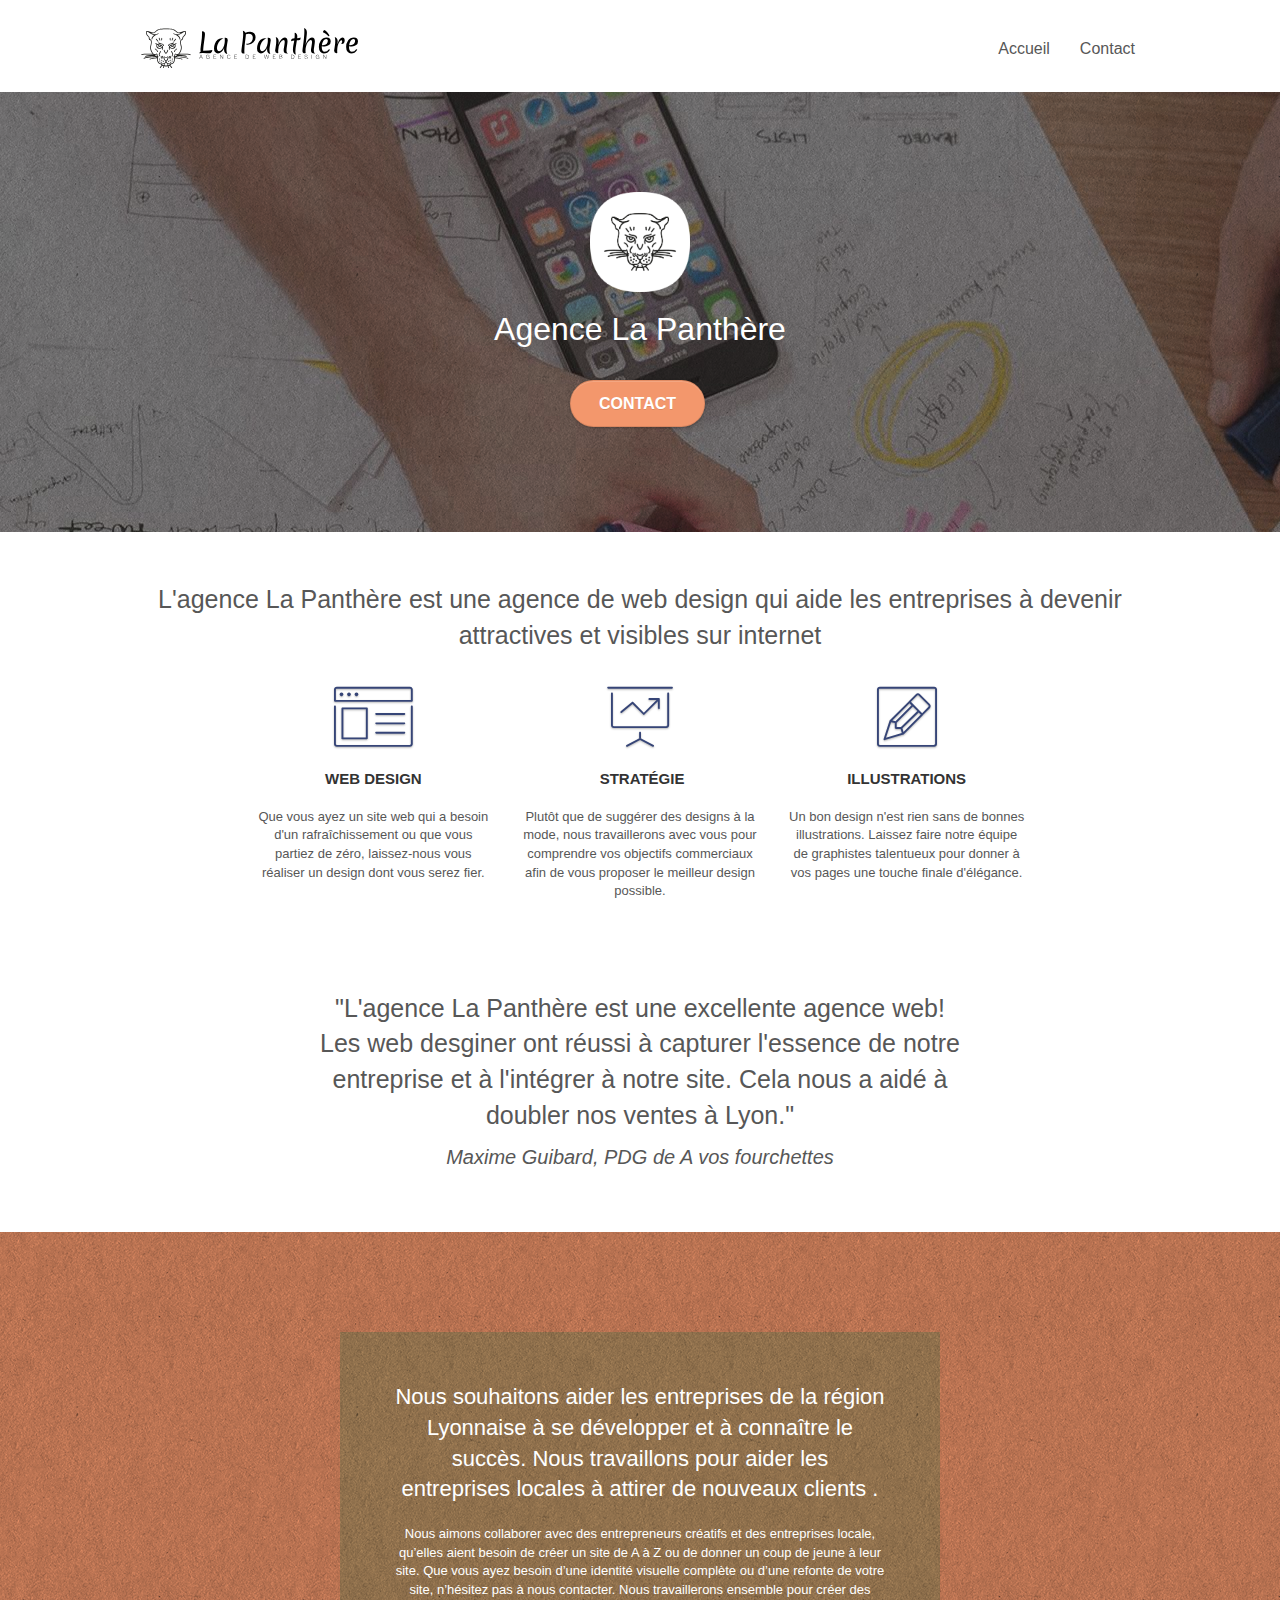
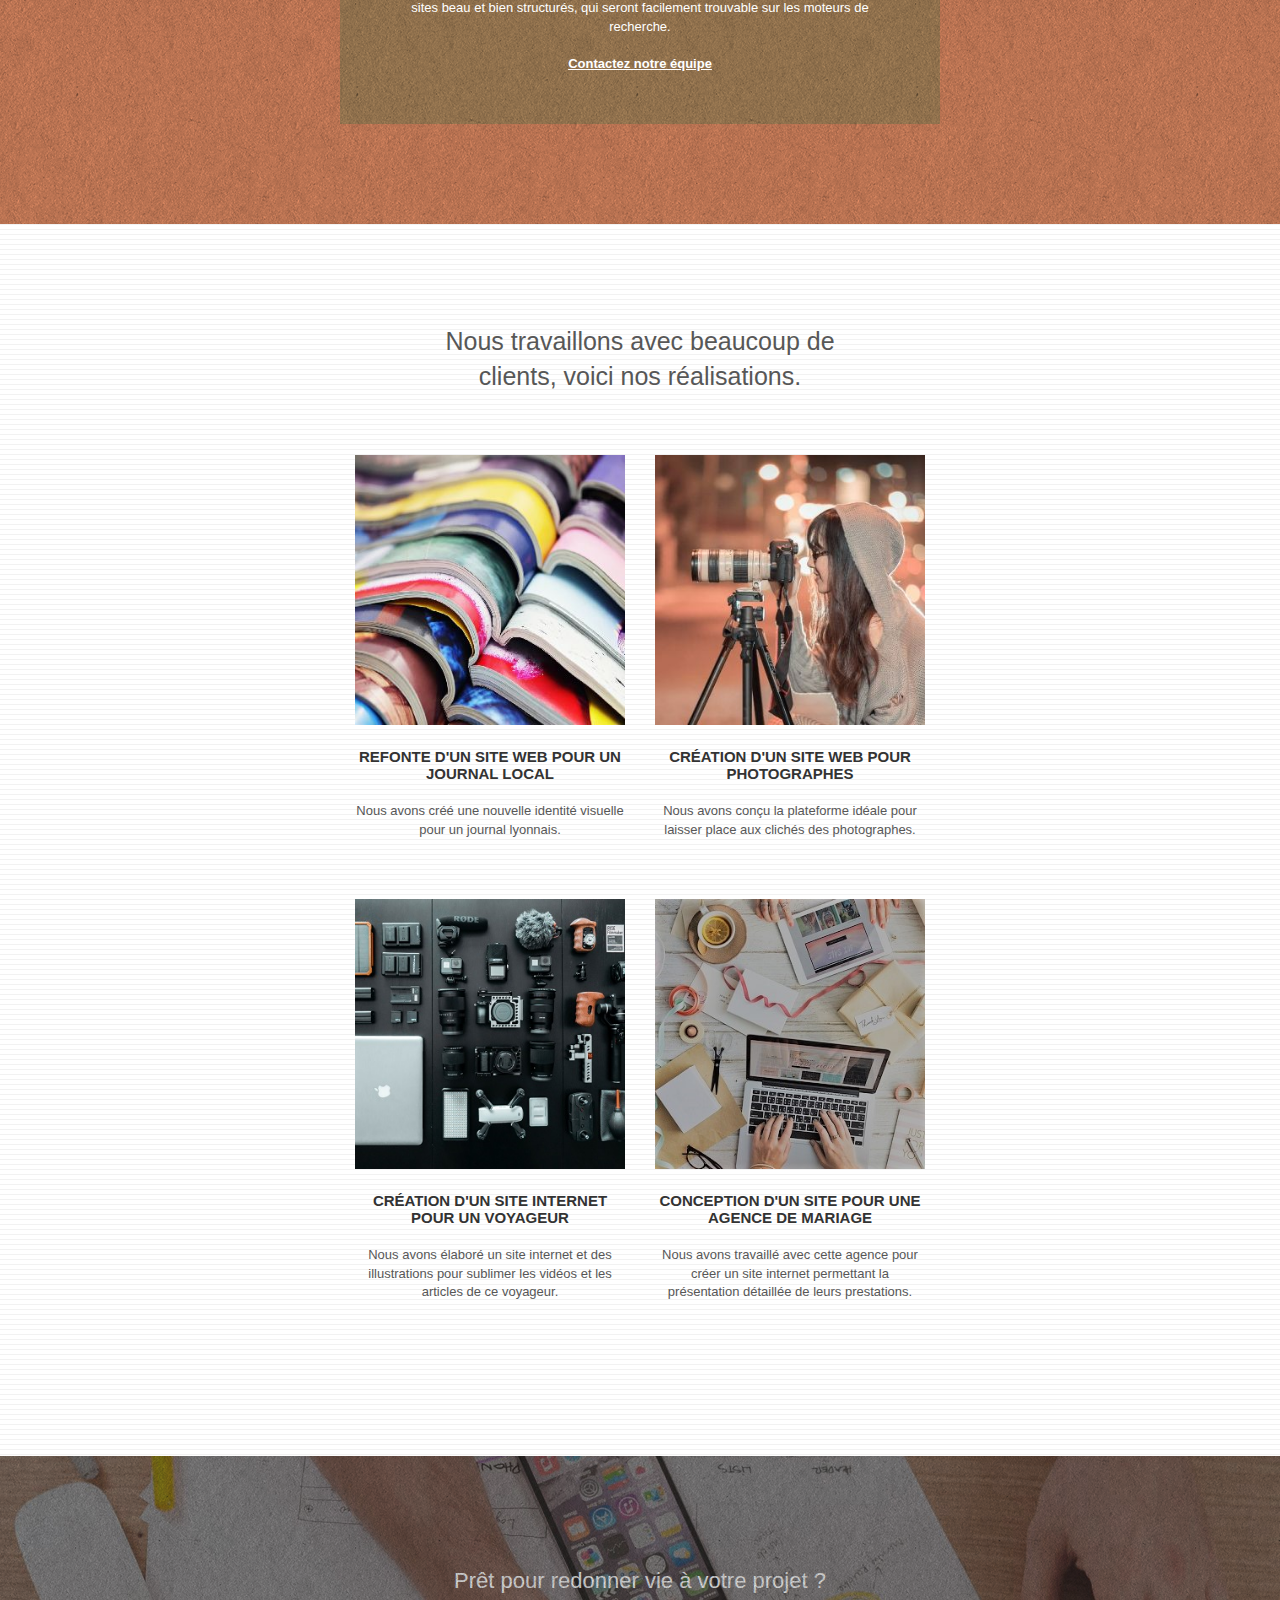
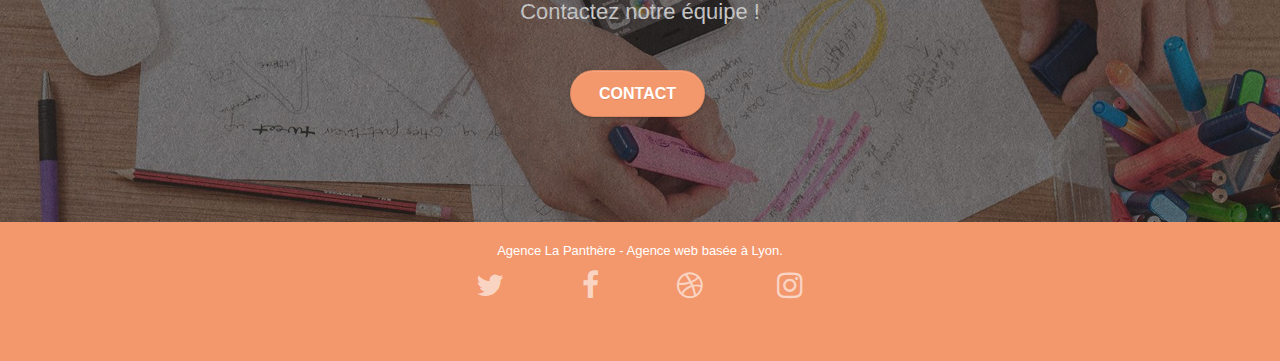
==== commit 2098b13d: "Ajout des fichiers minifiés et supp des autres" ====
--- a/index.html
+++ b/index.html
@@ -7,17 +7,17 @@
     <meta name="viewport" content="width=device-width, initial-scale=1.0, viewport-fit=cover">
     <link rel="shortcut icon" type="image/png" href="favicon.jpg">
     
-	<link rel="stylesheet" type="text/css" href="./css/bootstrap.css">
+	<link rel="stylesheet" type="text/css" href="./css/bootstrap.min.css">
 	<link rel="stylesheet" type="text/css" href="style.css">
-	<link rel="stylesheet" type="text/css" href="./css/font-awesome.css">
-	<link rel="stylesheet" type="text/css" href="./css/et-line.css">
+	<link rel="stylesheet" type="text/css" href="./css/font-awesome.min.css">
+	<link rel="stylesheet" type="text/css" href="./css/et-line.min.css">
 	
     
-	<script src="./js/jquery-2.1.0.js"></script>
-	<script src="./js/bootstrap.js"></script>
-	<script src="./js/blocs.js"></script>
-	<script src="./js/jquery.touchSwipe.js" defer></script>
-	<script src="./js/gmaps.js"></script>
+	<script src="./js/jquery-2.1.0.min.js"></script>
+	<script src="./js/bootstrap.min.js"></script>
+	<script src="./js/blocs.min.js"></script>
+	<script src="./js/jquery.touchSwipe.min.js" defer></script>
+	<script src="./js/gmaps.min.js"></script>
 
     <title>La Panthère</title>
 
@@ -37,9 +37,7 @@
 
 		<nav class="navbar row">
 			<div class="navbar-header">
-				<div class="keywords" style="color:#cccccc;font-size:1px;">Agence web à paris, stratégie web, web design, illustrations, design de site web, site web, web, internet, site internet, site</div>
 				<a class="navbar-brand" href="index.html"><img src="img/agence-la-panthere-monochrome.svg" alt="Logo du site La Panthère" height="40" /></a>
-				<div class="keywords" style="color:#cccccc;font-size:1px;">Agence web à paris, stratégie web, web design, illustrations, design de site web, site web, web, internet, site internet, site</div>
 				<button id="nav-toggle" type="button" class="ui-navbar-toggle navbar-toggle" data-toggle="collapse" data-target=".navbar-1">
 					<span class="sr-only">Toggle navigation</span><span class="icon-bar"></span><span class="icon-bar"></span><span class="icon-bar"></span>
 				</button>
@@ -228,12 +226,12 @@
 				<div class="row row-no-gutters social">
 					<div class="col-sm-3">
 						<div class="text-center">
-							<a class="social" href="https://twitter.com"><span class="fa fa-twitter icon-md"></span></a>
-						</div>
-					</div>
-					<div class="col-sm-3">
-						<div class="text-center">
-							<a class="social" href="facebook.com"><span class="fa fa-facebook icon-md"></span></a>
+							<a class="social" aria-label="Twitter" href="https://twitter.com"><span class="fa fa-twitter icon-md"></span></a>
+						</div>
+					</div>
+					<div class="col-sm-3">
+						<div class="text-center">
+							<a class="social" aria-label="Facebook" href="facebook.com"><span class="fa fa-facebook icon-md"></span></a>
 						</div>
 					</div>
 					<div class="col-sm-3">
@@ -247,45 +245,6 @@
 						</div>
 					</div>
 					<div class="keywords" style="color:#F3976C;">Agence web à paris, stratégie web, web design, illustrations, design de site web, site web, web, internet, site internet, site</div>
-				</div>
-				<div class="row">
-					<div class="col-sm-4">
-						Partenaires
-							<ul>
-								<li><a href="voiture.com">voiture.com</a></li>
-								<li><a href="pizza.com">pizza.com</a></li>
-								<li><a href="matoiture.com">matoiture.com</a></li>
-								<li><a href="immobilierseo.com">immobilierseo.com</a></li>
-							</ul>		
-					</div>
-					<div class="col-sm-4">
-						Annuaires liste 1
-						<ul>
-							<li><a href="annuaireagence.com">annuaireagence.com</a></li>
-							<li><a href="annuaireseo.com">annuaireseo.com</a></li>
-							<li><a href="annuairemarketing.com">annuairemarketing.com</a></li>
-							<li><a href="123seoture.com">123seo.com</a></li>
-							<li><a href="123site.com">123site.com</a></li>
-							<li><a href="annuairewordpress.com">annuairewordpress.com</a></li>
-							<li><a href="listeagence.com">listeagence.com</a></li>
-							<li><a href="meilleuresagencesparis.com">meilleuresagencesparis.com</a></li>
-							<li><a href="listeseo.com">listeseo.com</a></li>
-						</ul>
-					</div>
-					<div class="col-sm-4">
-						Annuaires liste 2
-						<ul>
-							<li><a href="betterseo.com">betterseo.com</a></li>
-							<li><a href="ameliorerseo.com">ameliorerseo.com</a></li>
-							<li><a href="seojuicelien.com">seojuicelien.com</a></li>
-							<li><a href="meilleursliens.com">meilleursliens.com</a></li>
-							<li><a href="liensagogo.com">liensagogo.com</a></li>
-							<li><a href="backlink.com">backlink.com</a></li>
-							<li><a href="linkjuiceannuaire.com">linkjuiceannuaire.com</a></li>
-							<li><a href="remontersurgoogle.com">remontersurgoogle.com</a></li>
-							<li><a href="vraiseofiable.com">vraiseofiable.com</a></li>
-						</ul>
-					</div>
 				</div>
 			</div>
 		</div>
--- a/style.css
+++ b/style.css
@@ -702,7 +702,19 @@
 }
 
 p {
-    font-size: 11px;
+    font-size: 13px;
+}
+
+.col-sm-4 li
+{
+    height: 48px;
+}
+
+li a
+{
+    width: 100%;
+    height:100%;
+    display: inline-block;
 }
 
 .tight-width-whitespace {
@@ -854,7 +866,7 @@
 }
 
 .bg-presentation {
-    background-image: url("img/image-de-presentation.bmp");
+    background-image: url("img/image-de-presentation.jpg");
 }
 
 @media (max-width: 1024px) {
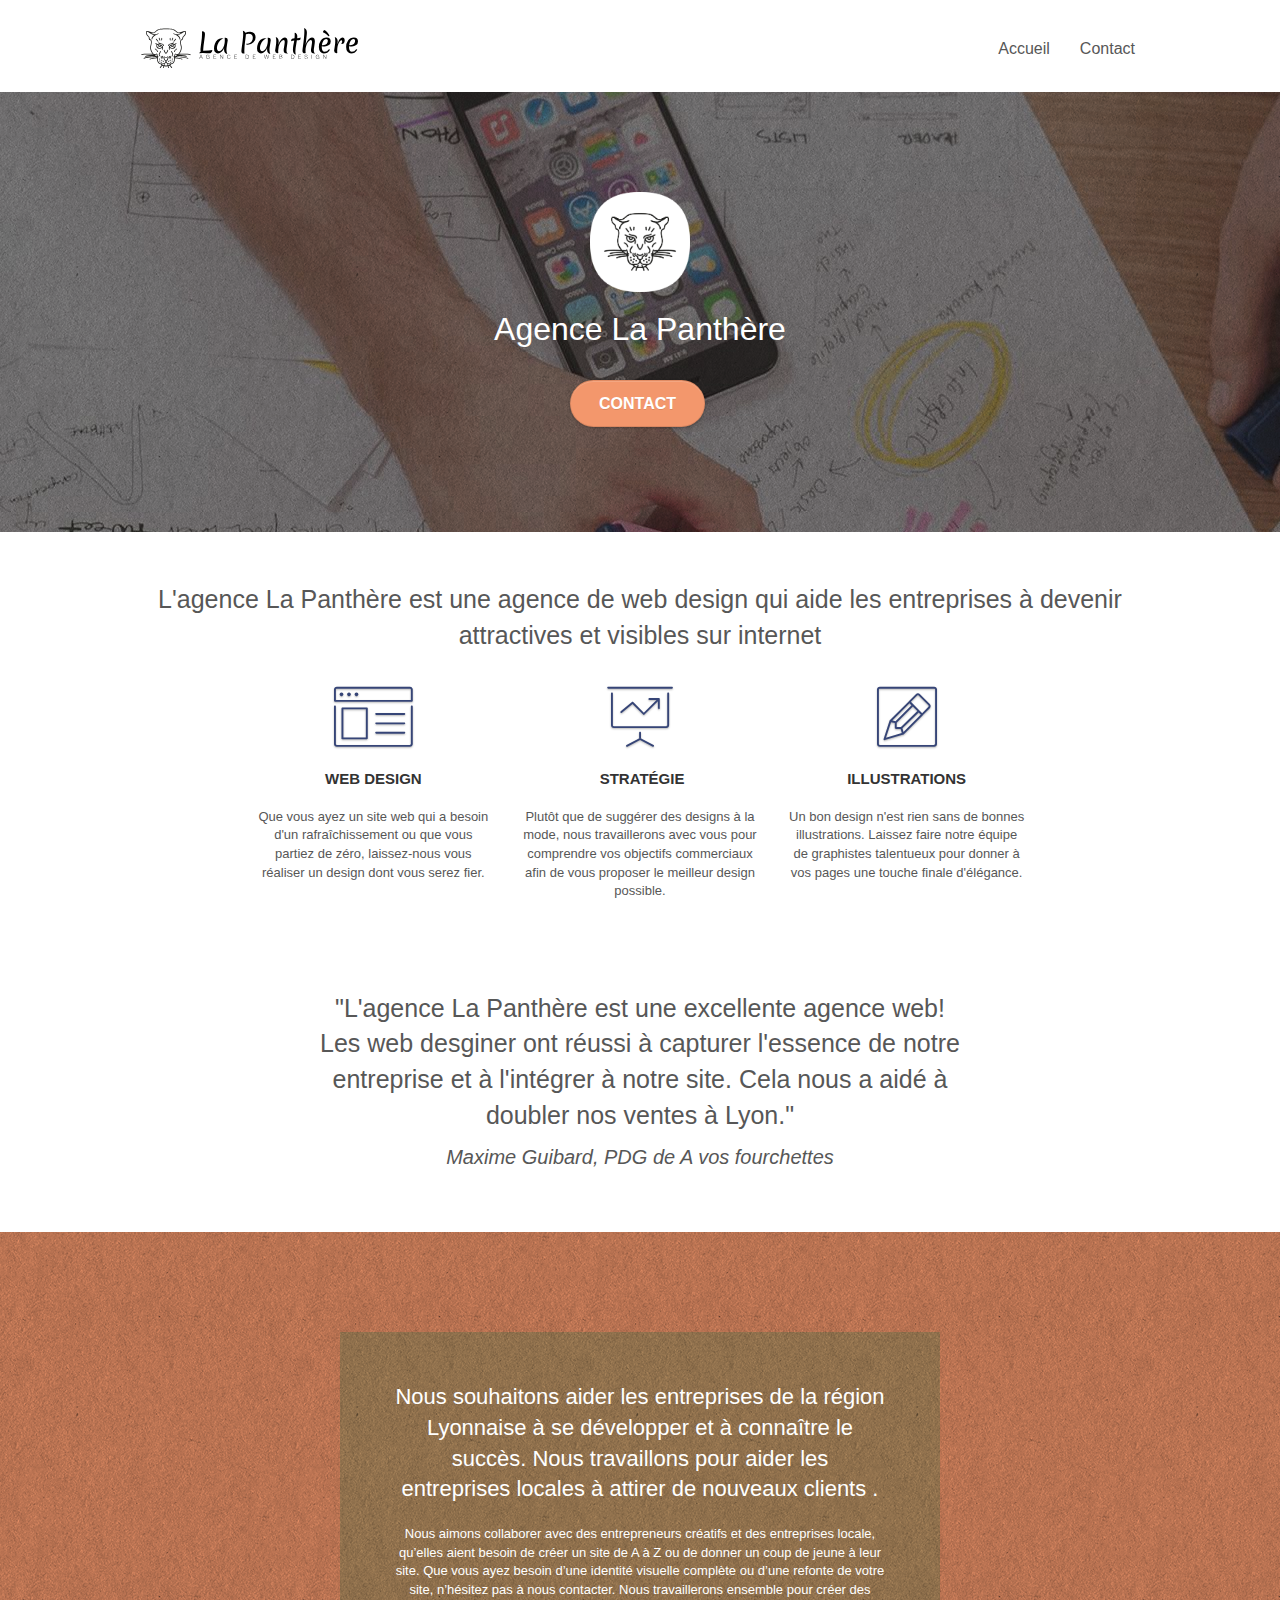
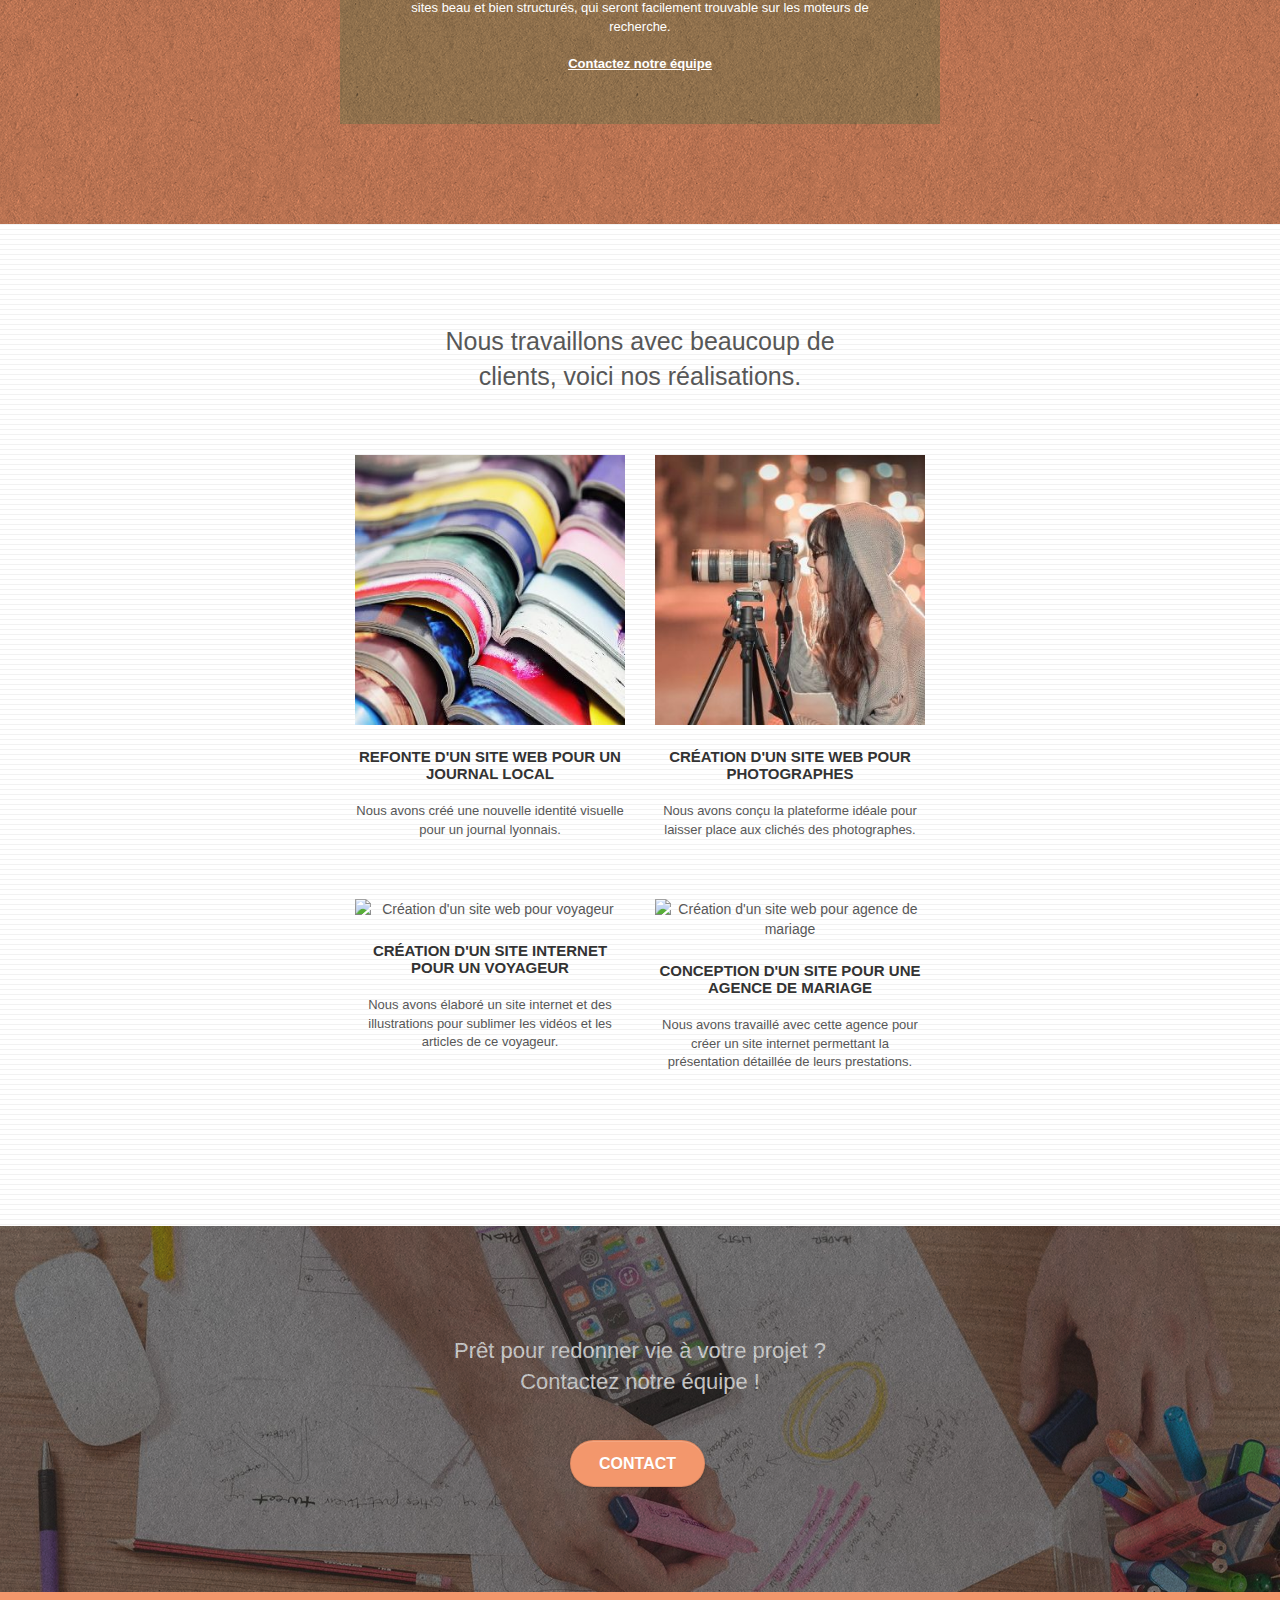
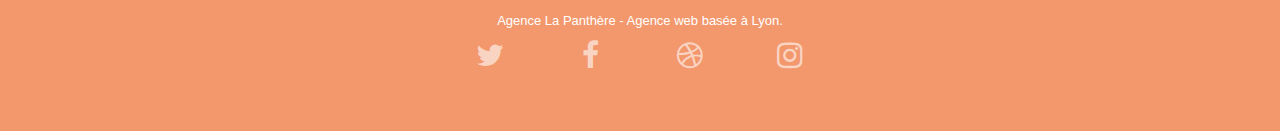
==== commit 012b0912: "Changement des images. From Bmp to jpg" ====
--- a/index.html
+++ b/index.html
@@ -178,7 +178,7 @@
 		</div>
 		<div class="row tight-width-whitespace portfolio-row">
 			<div class="col-sm-6">
-				<a href="#" data-lightbox="img/3.bmp" data-gallery-id="gallery-1" data-caption="Création d'un site internet pour un voyageur" data-frame="snapshot-lb"><img src="img/3.bmp" class="img-responsive portfolio-thumb" alt="Création d'un site web pour voyageur"/></a>
+				<a href="#" data-lightbox="img/3.jpg" data-gallery-id="gallery-1" data-caption="Création d'un site internet pour un voyageur" data-frame="snapshot-lb"><img src="img/3.bmp" class="img-responsive portfolio-thumb" alt="Création d'un site web pour voyageur"/></a>
 				<h3 class="mg-md text-center">
 					Création d'un site internet pour un voyageur
 				</h3>
@@ -187,7 +187,7 @@
 				</p>
 			</div>
 			<div class="col-sm-6">
-				<a href="#" data-lightbox="img/4.bmp" data-gallery-id="gallery-1" data-caption="Conception d'un site pour une agence de mariage" data-frame="snapshot-lb"><img src="img/4.bmp" class="img-responsive portfolio-thumb" alt="Création d'un site web pour agence de mariage" /></a>
+				<a href="#" data-lightbox="img/4.jpg" data-gallery-id="gallery-1" data-caption="Conception d'un site pour une agence de mariage" data-frame="snapshot-lb"><img src="img/4.bmp" class="img-responsive portfolio-thumb" alt="Création d'un site web pour agence de mariage" /></a>
 				<h3 class="mg-md text-center">
 					Conception d'un site pour une agence de mariage
 				</h3>
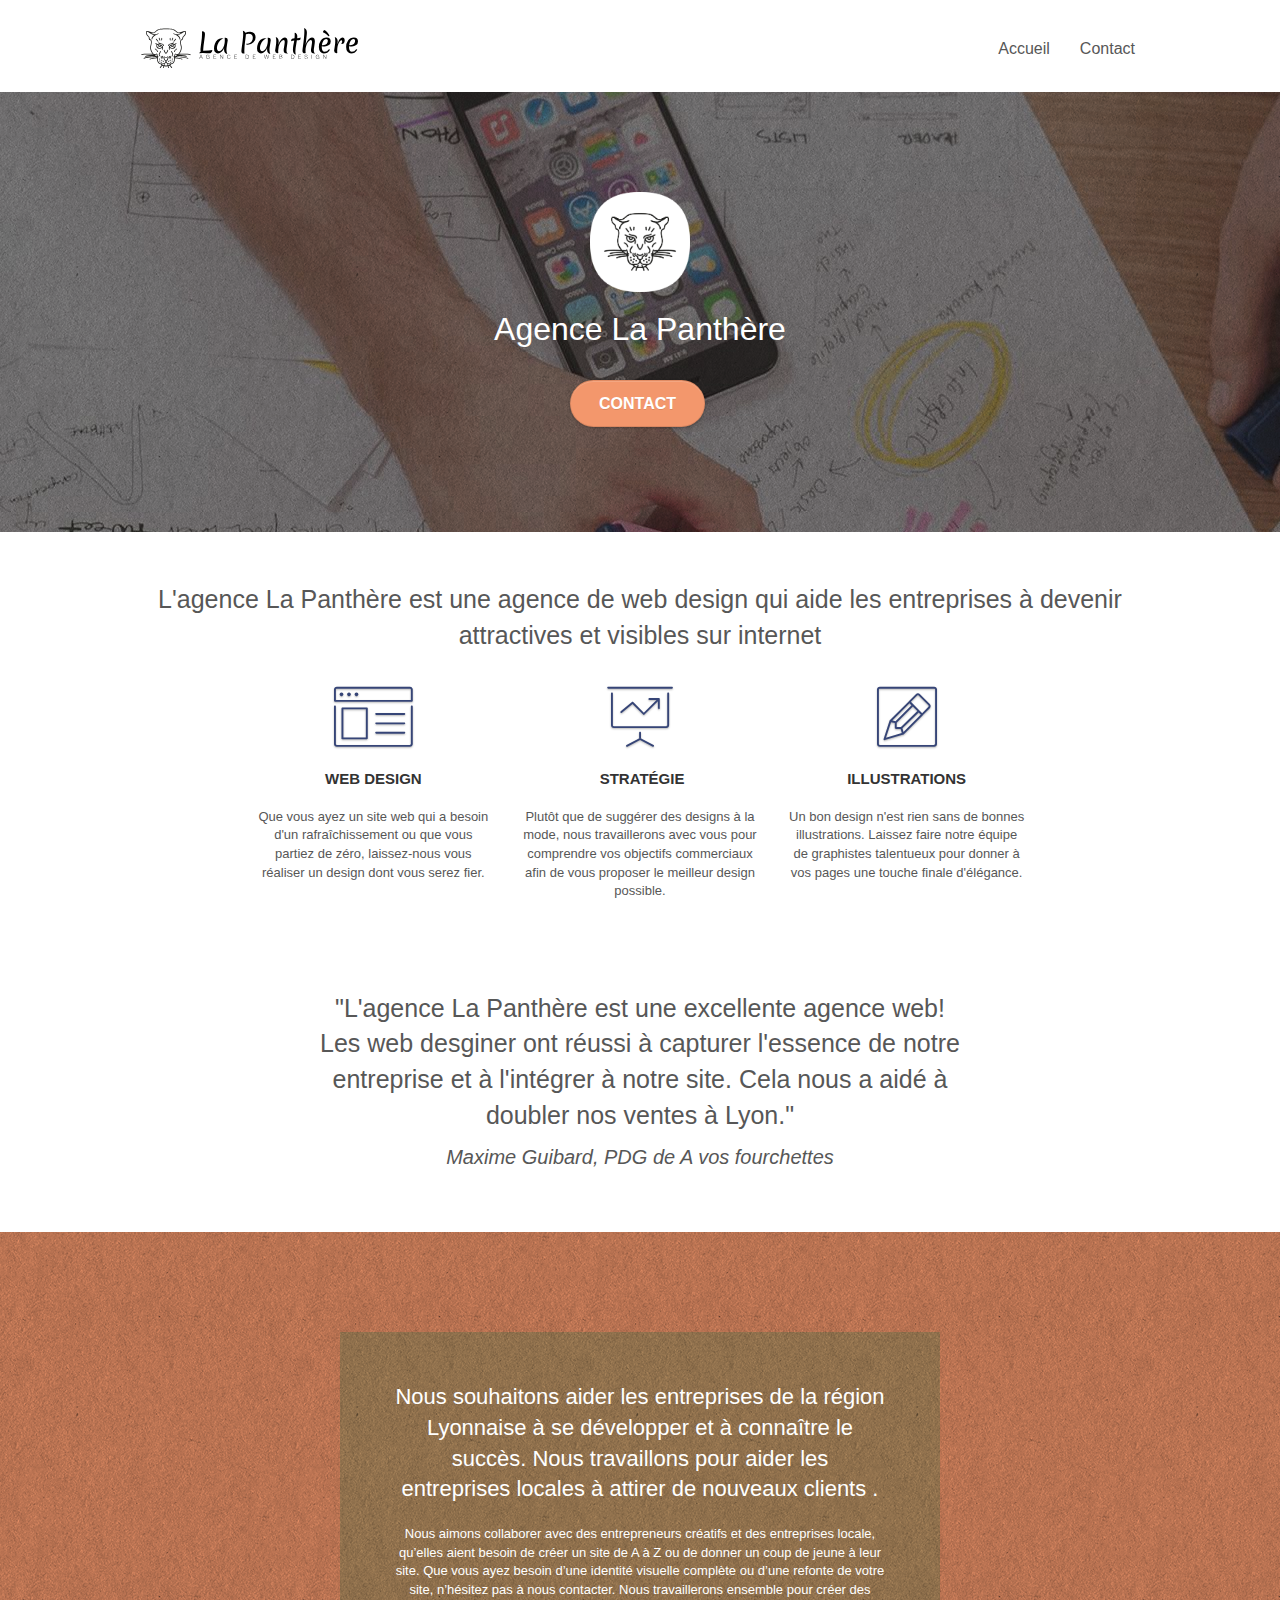
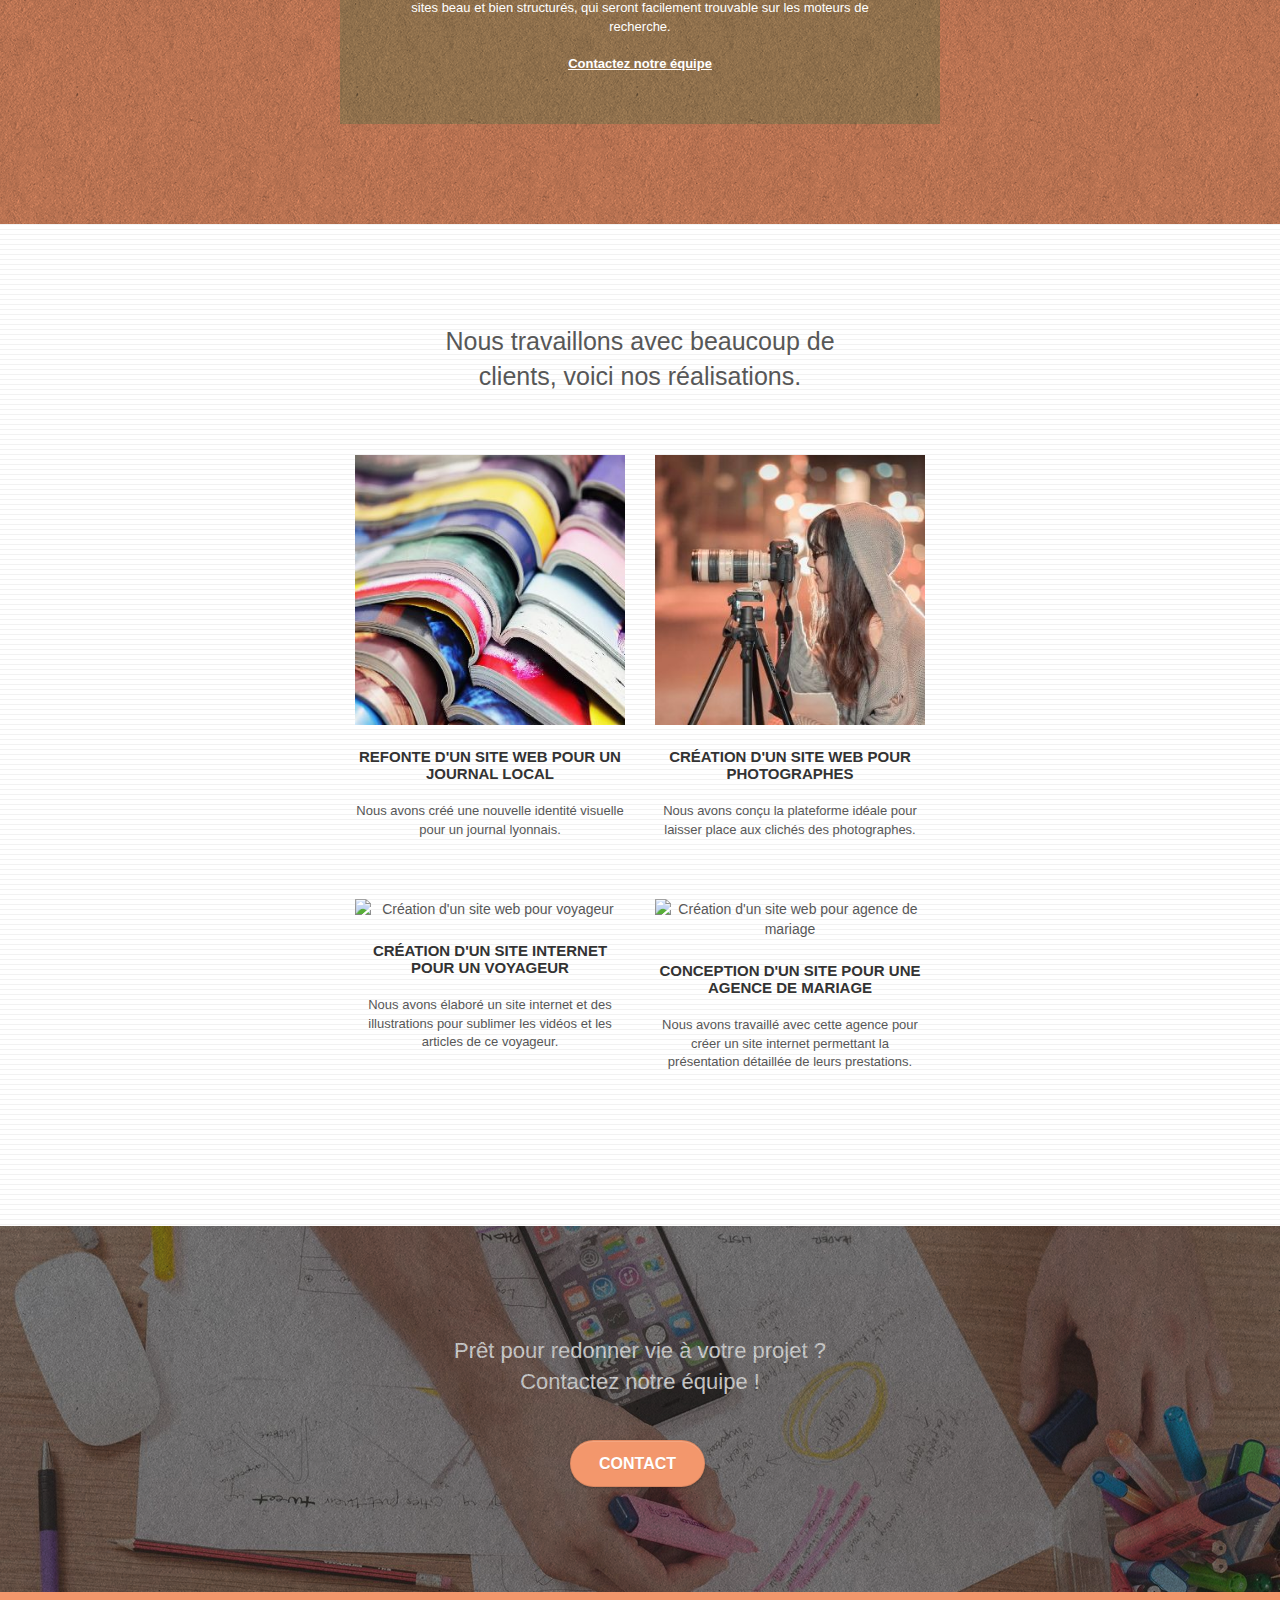
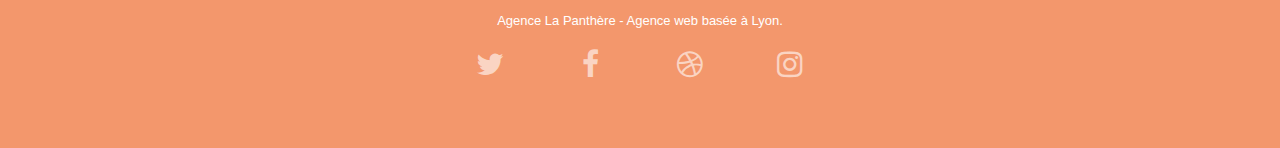
==== commit bc2f24c9: "derniers changements" ====
--- a/index.html
+++ b/index.html
@@ -3,7 +3,7 @@
 <head>
     <meta charset="utf-8">
     <meta name="keywords" content="seo, google, site web, site internet, agence design paris, agence design, agence design,agence design,agence design,agence design,agence design,agence design,agence design,agence design">
-    <meta name="description" content="">
+    <meta name="description" content="Site internet La Panthère">
     <meta name="viewport" content="width=device-width, initial-scale=1.0, viewport-fit=cover">
     <link rel="shortcut icon" type="image/png" href="favicon.jpg">
     
@@ -236,12 +236,12 @@
 					</div>
 					<div class="col-sm-3">
 						<div class="text-center">
-							<a class="social" href="basket.com"><span class="fa fa-dribbble icon-md"></span></a>
-						</div>
-					</div>
-					<div class="col-sm-3">
-						<div class="text-center">
-							<a class="social" href="instagram.com"><span class="fa fa-instagram icon-md"></span></a>
+							<a class="social" aria-label="Basket" href="basket.com"><span class="fa fa-dribbble icon-md"></span></a>
+						</div>
+					</div>
+					<div class="col-sm-3">
+						<div class="text-center">
+							<a class="social" aria-label="Instagram" href="instagram.com"><span class="fa fa-instagram icon-md"></span></a>
 						</div>
 					</div>
 					<div class="keywords" style="color:#F3976C;">Agence web à paris, stratégie web, web design, illustrations, design de site web, site web, web, internet, site internet, site</div>
--- a/style.css
+++ b/style.css
@@ -741,6 +741,15 @@
     margin: auto auto auto auto;
 }
 
+.social a
+{
+    display: flex;
+    width: 48px;
+    height: 48px;
+    justify-content: center;
+    align-items: center;
+}
+
 h2 {
     font-size: 22px;
     line-height: 1.4em;
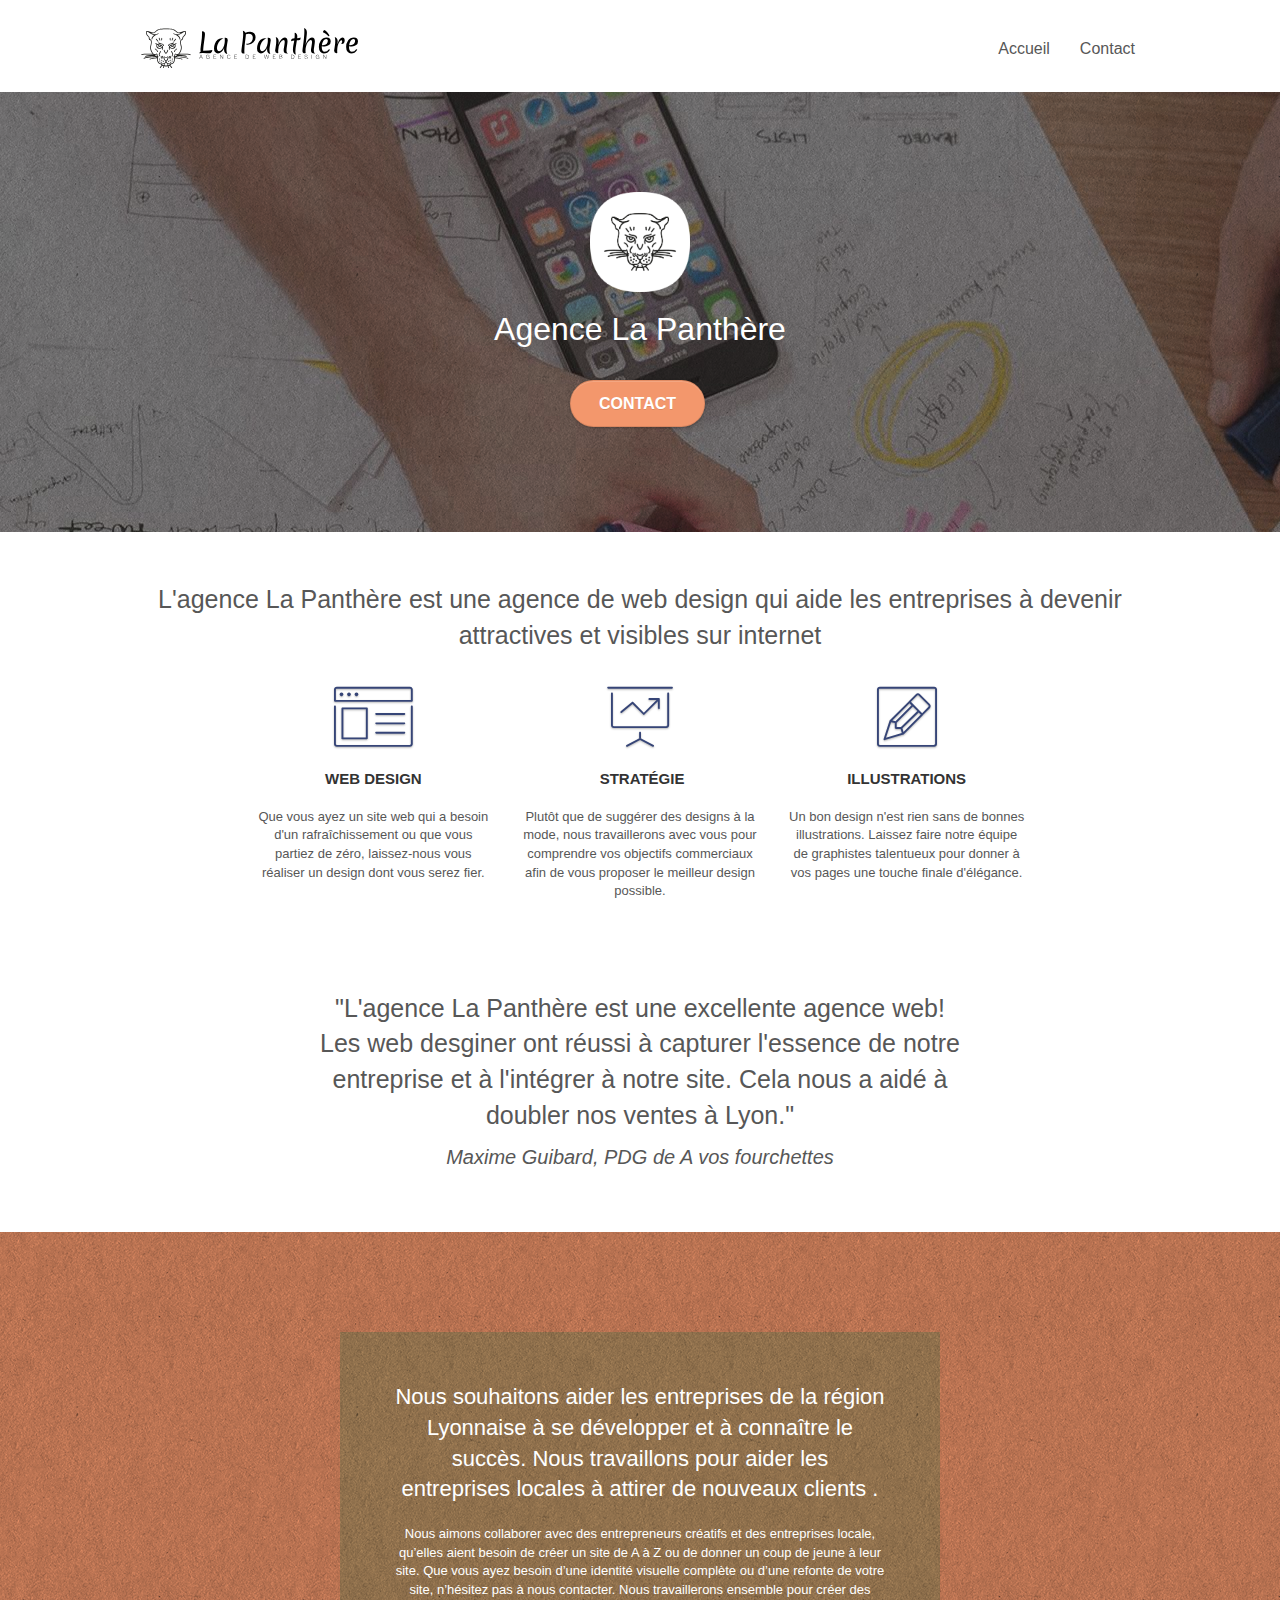
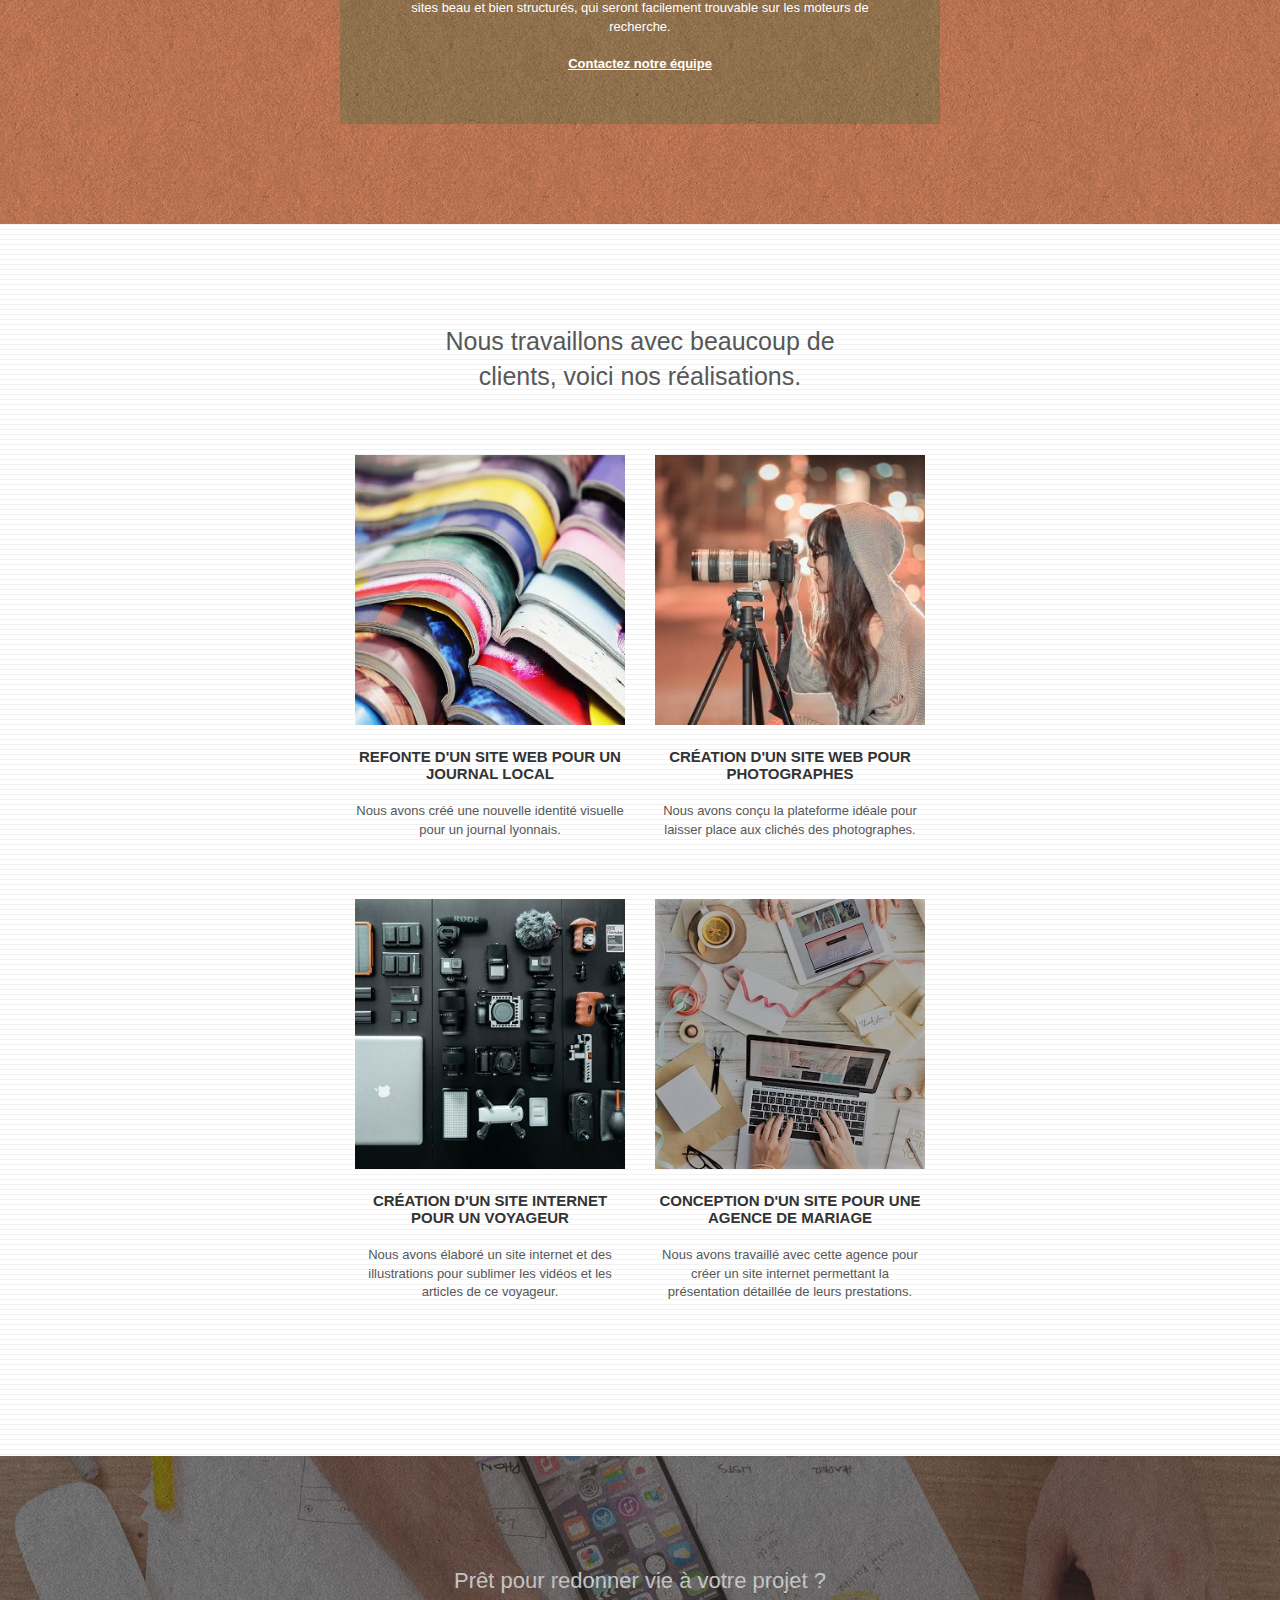
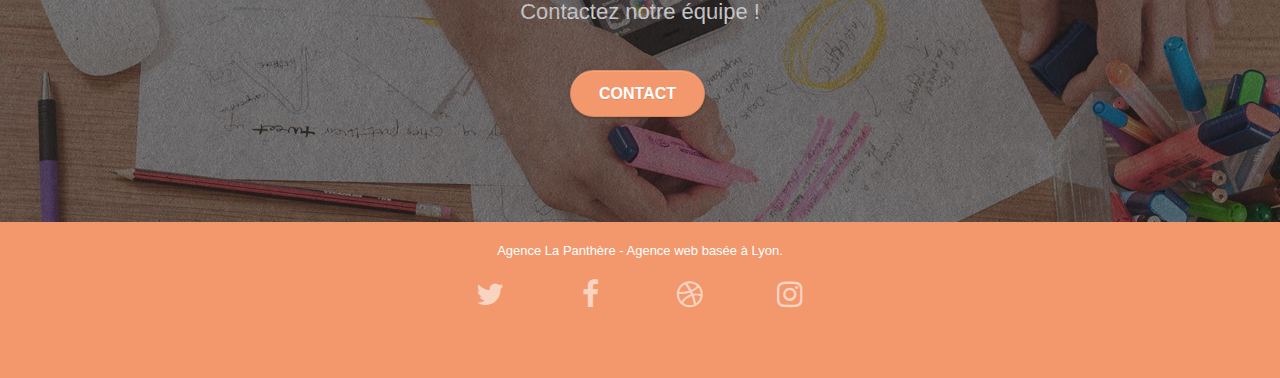
==== commit f2990a67: "photo réparé" ====
--- a/index.html
+++ b/index.html
@@ -178,7 +178,7 @@
 		</div>
 		<div class="row tight-width-whitespace portfolio-row">
 			<div class="col-sm-6">
-				<a href="#" data-lightbox="img/3.jpg" data-gallery-id="gallery-1" data-caption="Création d'un site internet pour un voyageur" data-frame="snapshot-lb"><img src="img/3.bmp" class="img-responsive portfolio-thumb" alt="Création d'un site web pour voyageur"/></a>
+				<a href="#" data-lightbox="img/3.jpg" data-gallery-id="gallery-1" data-caption="Création d'un site internet pour un voyageur" data-frame="snapshot-lb"><img src="img/3.jpg" class="img-responsive portfolio-thumb" alt="Création d'un site web pour voyageur"/></a>
 				<h3 class="mg-md text-center">
 					Création d'un site internet pour un voyageur
 				</h3>
@@ -187,7 +187,7 @@
 				</p>
 			</div>
 			<div class="col-sm-6">
-				<a href="#" data-lightbox="img/4.jpg" data-gallery-id="gallery-1" data-caption="Conception d'un site pour une agence de mariage" data-frame="snapshot-lb"><img src="img/4.bmp" class="img-responsive portfolio-thumb" alt="Création d'un site web pour agence de mariage" /></a>
+				<a href="#" data-lightbox="img/4.jpg" data-gallery-id="gallery-1" data-caption="Conception d'un site pour une agence de mariage" data-frame="snapshot-lb"><img src="img/4.jpg" class="img-responsive portfolio-thumb" alt="Création d'un site web pour agence de mariage" /></a>
 				<h3 class="mg-md text-center">
 					Conception d'un site pour une agence de mariage
 				</h3>
